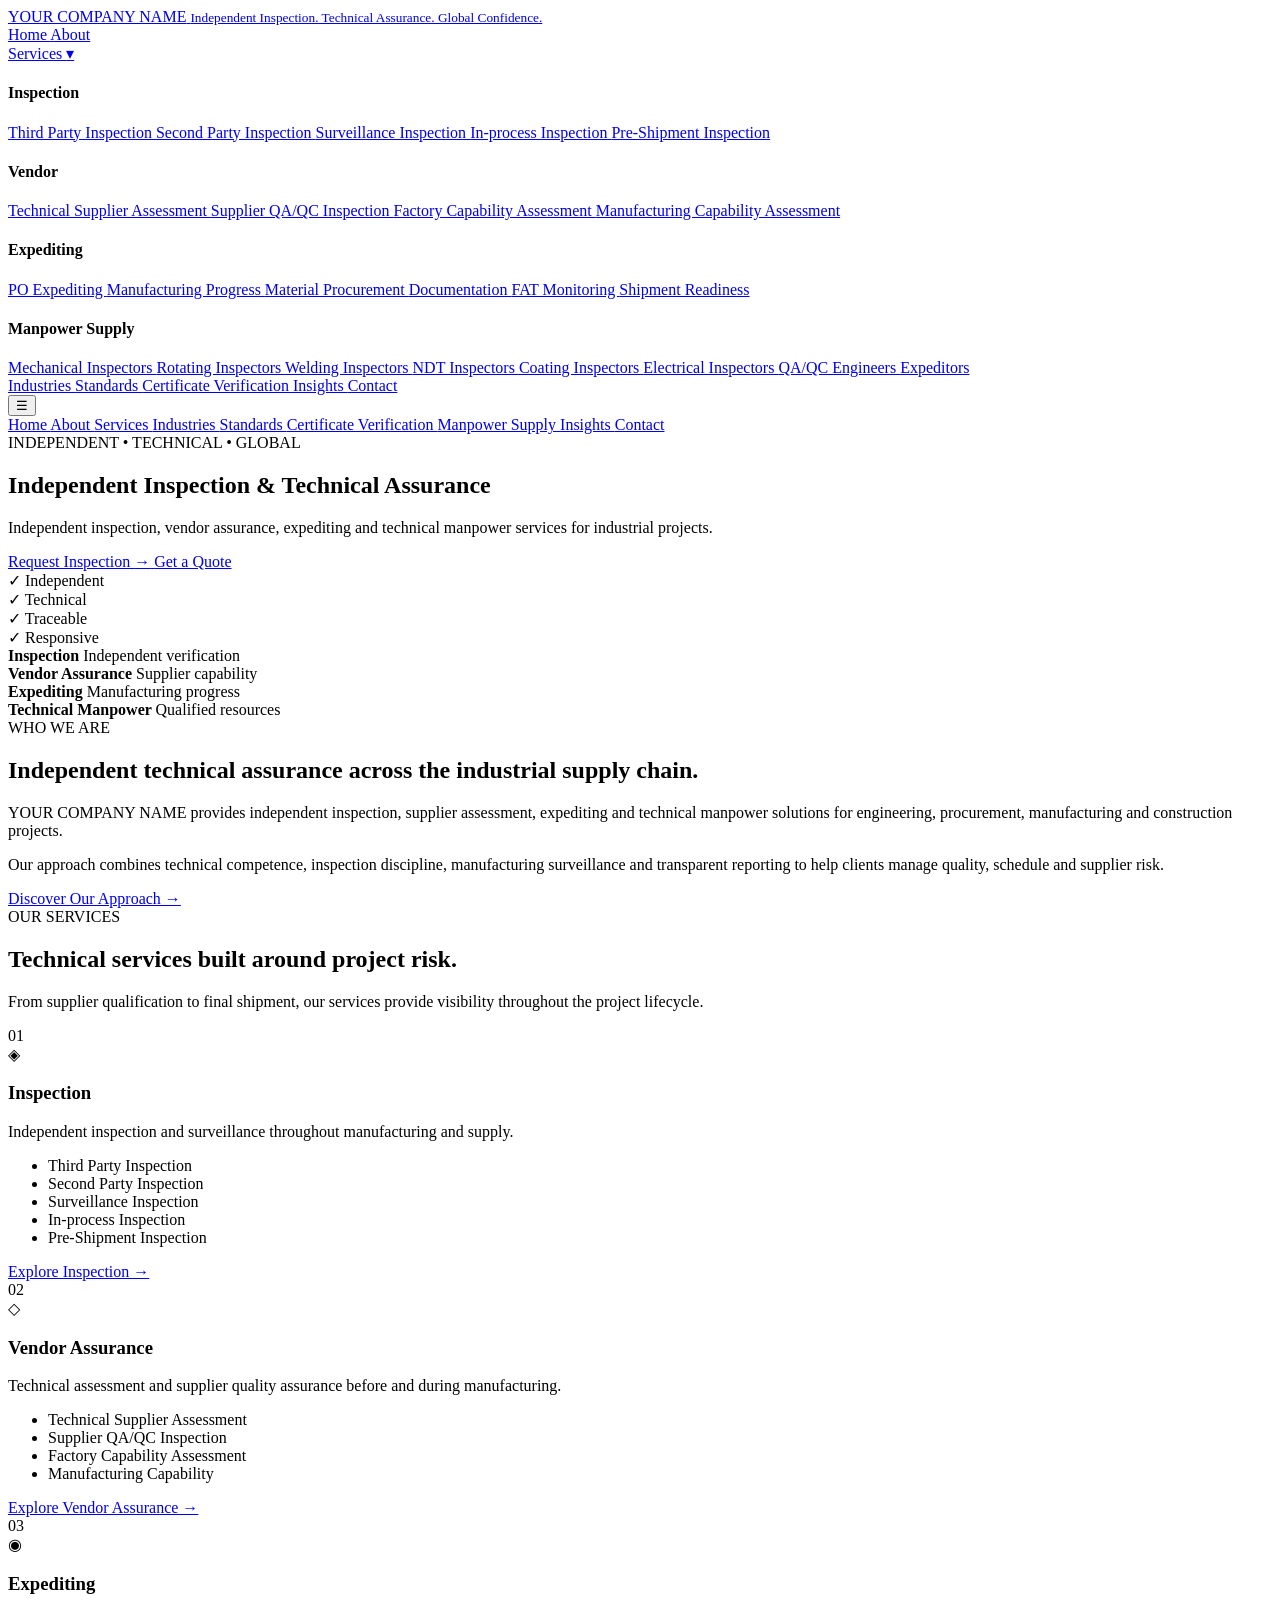
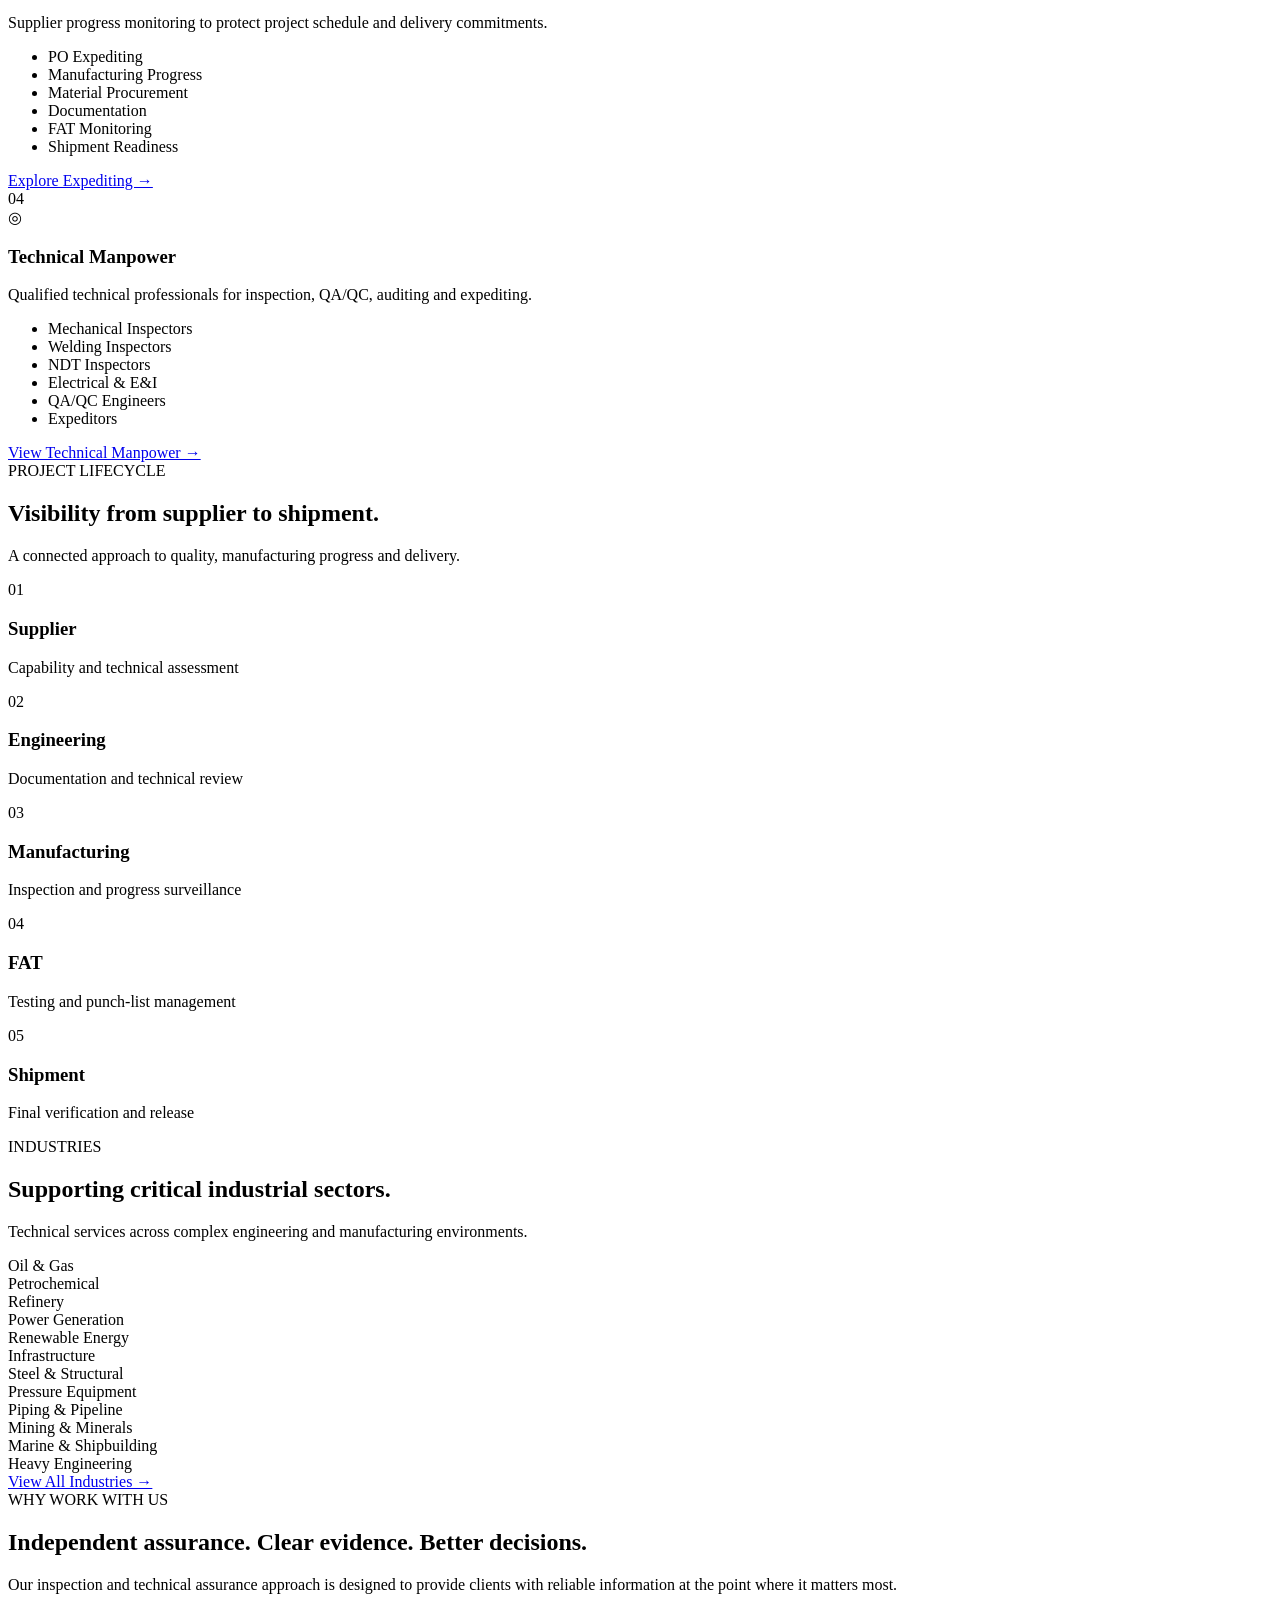
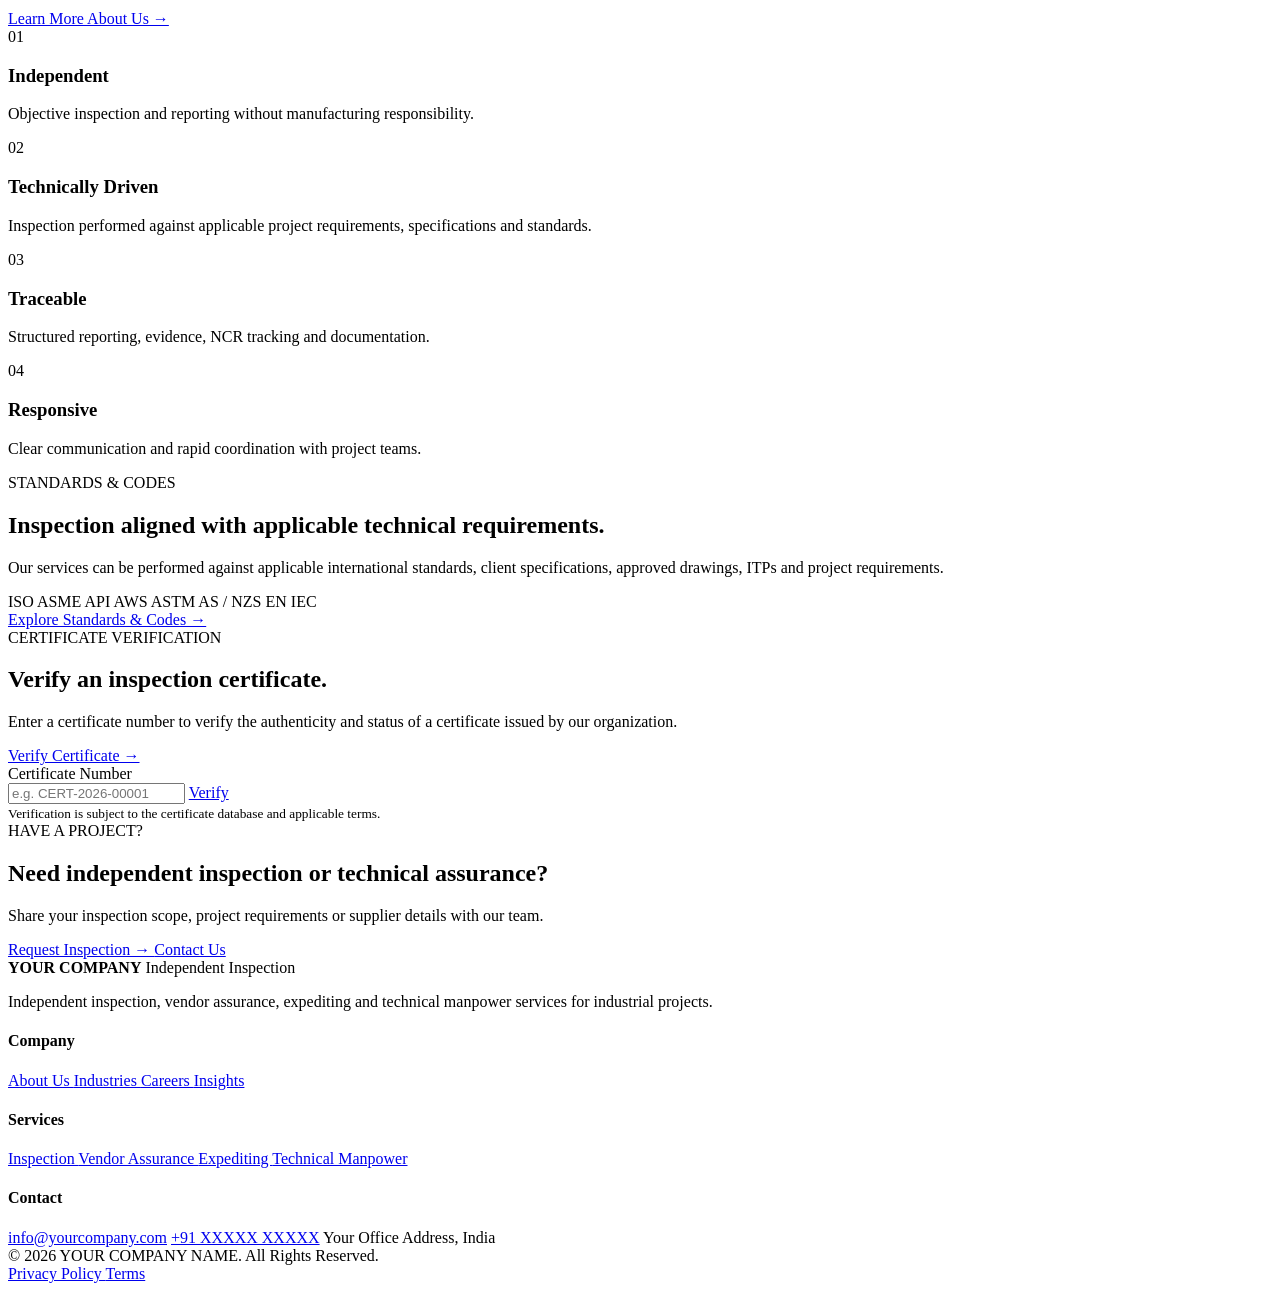
==== index.html @ 538337bf "Rename js/index.html to index.html" ====
<!DOCTYPE html>
<html lang="en">

<head>

    <meta charset="UTF-8">

    <meta name="viewport"
          content="width=device-width, initial-scale=1.0">

    <meta name="description"
          content="Independent inspection, vendor assurance, expediting and technical manpower services for industrial projects.">

    <meta name="keywords"
          content="third party inspection, vendor inspection, expediting, QA QC, welding inspection, NDT, technical manpower, industrial inspection">

    <meta name="author"
          content="Your Company">

    <title>Independent Inspection & Technical Assurance</title>


    <!-- Favicon -->
    <link rel="icon"
          href="assets/logo/logo.png">


    <!-- Main CSS -->
    <link rel="stylesheet"
          href="css/style.css">


    <!-- Responsive CSS -->
    <link rel="stylesheet"
          href="css/responsive.css">

</head>


<body>


<!-- =========================================================
     HEADER
========================================================= -->

<header class="site-header">

    <div class="container header-container">


        <!-- LOGO -->

        <a href="index.html"
           class="logo-area">

            <img id="site-logo"
                 src="assets/logo/logo.png"
                 alt="Company Logo">

            <div class="logo-text">

                <span id="company-name">
                    Your Company
                </span>

                <small id="company-tagline">
                    Inspection & Technical Assurance
                </small>

            </div>

        </a>


        <!-- DESKTOP NAVIGATION -->

        <nav class="main-navigation">

            <a href="index.html"
               class="active">
                Home
            </a>

            <a href="about.html">
                About
            </a>


            <!-- SERVICES MEGA MENU -->

            <div class="nav-dropdown">

                <a href="services.html">
                    Services
                    <span class="dropdown-arrow">▾</span>
                </a>


                <div class="mega-menu">


                    <!-- INSPECTION -->

                    <div class="mega-column">

                        <h4>Inspection</h4>

                        <a href="services.html#third-party">
                            Third Party Inspection
                        </a>

                        <a href="services.html#second-party">
                            Second Party Inspection
                        </a>

                        <a href="services.html#surveillance">
                            Surveillance Inspection
                        </a>

                        <a href="services.html#in-process">
                            In-process Inspection
                        </a>

                        <a href="services.html#pre-shipment">
                            Pre-Shipment Inspection
                        </a>

                    </div>


                    <!-- VENDOR -->

                    <div class="mega-column">

                        <h4>Vendor</h4>

                        <a href="services.html#tsa">
                            Technical Supplier Assessment
                        </a>

                        <a href="services.html#supplier-qaqc">
                            Supplier QA/QC Inspection
                        </a>

                        <a href="services.html#factory">
                            Factory Capability Assessment
                        </a>

                        <a href="services.html#manufacturing">
                            Manufacturing Capability Assessment
                        </a>

                    </div>


                    <!-- EXPEDITING -->

                    <div class="mega-column">

                        <h4>Expediting</h4>

                        <a href="services.html#po-expediting">
                            PO Expediting
                        </a>

                        <a href="services.html#manufacturing-progress">
                            Manufacturing Progress
                        </a>

                        <a href="services.html#material">
                            Material Procurement
                        </a>

                        <a href="services.html#documentation">
                            Documentation
                        </a>

                        <a href="services.html#fat">
                            FAT Monitoring
                        </a>

                        <a href="services.html#shipment">
                            Shipment Readiness
                        </a>

                    </div>


                    <!-- MANPOWER -->

                    <div class="mega-column">

                        <h4>Manpower Supply</h4>

                        <a href="manpower.html#mechanical">
                            Mechanical Inspectors
                        </a>

                        <a href="manpower.html#rotating">
                            Rotating Inspectors
                        </a>

                        <a href="manpower.html#welding">
                            Welding Inspectors
                        </a>

                        <a href="manpower.html#ndt">
                            NDT Inspectors
                        </a>

                        <a href="manpower.html#coating">
                            Coating Inspectors
                        </a>

                        <a href="manpower.html#electrical">
                            Electrical Inspectors
                        </a>

                        <a href="manpower.html#qa-qc">
                            QA/QC Engineers
                        </a>

                        <a href="manpower.html#expeditors">
                            Expeditors
                        </a>

                    </div>

                </div>

            </div>


            <a href="industries.html">
                Industries
            </a>

            <a href="standards.html">
                Standards
            </a>

            <a href="verification.html">
                Certificate Verification
            </a>

            <a href="insights.html">
                Insights
            </a>

            <a href="contact.html"
               class="nav-contact">
                Contact
            </a>

        </nav>


        <!-- MOBILE MENU BUTTON -->

        <button class="mobile-menu-button"
                id="mobile-menu-button"
                aria-label="Open Menu">

            ☰

        </button>

    </div>


    <!-- MOBILE NAVIGATION -->

    <div class="mobile-navigation"
         id="mobile-navigation">

        <a href="index.html">
            Home
        </a>

        <a href="about.html">
            About
        </a>

        <a href="services.html">
            Services
        </a>

        <a href="industries.html">
            Industries
        </a>

        <a href="standards.html">
            Standards
        </a>

        <a href="verification.html">
            Certificate Verification
        </a>

        <a href="manpower.html">
            Manpower Supply
        </a>

        <a href="insights.html">
            Insights
        </a>

        <a href="contact.html">
            Contact
        </a>

    </div>

</header>



<!-- =========================================================
     HERO SECTION
========================================================= -->

<section class="hero-section">


    <div class="hero-overlay"></div>


    <div class="container hero-container">


        <div class="hero-content">


            <div class="hero-eyebrow">

                INDEPENDENT • TECHNICAL • GLOBAL

            </div>


            <h1>

                Independent Inspection
                <span>& Technical Assurance</span>

            </h1>


            <p id="hero-description">

                Independent inspection, vendor assurance,
                expediting and technical manpower services
                for critical industrial projects.

            </p>


            <div class="hero-buttons">


                <a href="contact.html"
                   class="btn btn-primary">

                    Request Inspection

                    <span>→</span>

                </a>


                <a href="contact.html"
                   class="btn btn-outline">

                    Get a Quote

                </a>

            </div>


            <div class="hero-trust">

                <div>
                    ✓ Independent
                </div>

                <div>
                    ✓ Technical
                </div>

                <div>
                    ✓ Traceable
                </div>

                <div>
                    ✓ Responsive
                </div>

            </div>

        </div>


    </div>

</section>



<!-- =========================================================
     TRUST BAR
========================================================= -->

<section class="trust-bar">

    <div class="container trust-container">


        <div class="trust-item">

            <strong>
                Inspection
            </strong>

            <span>
                Independent verification
            </span>

        </div>


        <div class="trust-item">

            <strong>
                Vendor Assurance
            </strong>

            <span>
                Supplier capability
            </span>

        </div>


        <div class="trust-item">

            <strong>
                Expediting
            </strong>

            <span>
                Manufacturing progress
            </span>

        </div>


        <div class="trust-item">

            <strong>
                Technical Manpower
            </strong>

            <span>
                Qualified resources
            </span>

        </div>

    </div>

</section>



<!-- =========================================================
     ABOUT / INTRODUCTION
========================================================= -->

<section class="intro-section">

    <div class="container intro-grid">


        <div class="section-label">

            WHO WE ARE

        </div>


        <div class="intro-content">

            <h2>

                Independent technical assurance
                across the industrial supply chain.

            </h2>


            <p>

                <span id="intro-company-name">
                    Your Company
                </span>
                provides independent inspection,
                supplier assessment, expediting and
                technical manpower solutions for
                engineering, procurement, manufacturing
                and construction projects.

            </p>


            <p>

                Our approach combines technical competence,
                inspection discipline, manufacturing
                surveillance and transparent reporting
                to help clients manage quality, schedule
                and supplier risk.

            </p>


            <a href="about.html"
               class="text-link">

                Discover Our Approach →

            </a>

        </div>

    </div>

</section>



<!-- =========================================================
     CORE SERVICES
========================================================= -->

<section class="services-section">

    <div class="container">


        <div class="section-heading">

            <div class="section-label">
                OUR SERVICES
            </div>


            <h2>
                Technical services built around
                project risk.
            </h2>


            <p>
                From supplier qualification to final
                shipment, our services provide visibility
                throughout the project lifecycle.
            </p>

        </div>



        <div class="services-grid"
             id="services-grid">


            <!-- INSPECTION -->

            <article class="service-card">


                <div class="service-number">
                    01
                </div>


                <div class="service-icon">
                    ◈
                </div>


                <h3>
                    Inspection
                </h3>


                <p>

                    Independent inspection and surveillance
                    throughout manufacturing and supply.

                </p>


                <ul>

                    <li>
                        Third Party Inspection
                    </li>

                    <li>
                        Second Party Inspection
                    </li>

                    <li>
                        Surveillance Inspection
                    </li>

                    <li>
                        In-process Inspection
                    </li>

                    <li>
                        Pre-Shipment Inspection
                    </li>

                </ul>


                <a href="services.html#inspection"
                   class="card-link">

                    Explore Inspection →

                </a>

            </article>



            <!-- VENDOR -->

            <article class="service-card">


                <div class="service-number">
                    02
                </div>


                <div class="service-icon">
                    ◇
                </div>


                <h3>
                    Vendor Assurance
                </h3>


                <p>

                    Technical assessment and supplier
                    quality assurance before and during
                    manufacturing.

                </p>


                <ul>

                    <li>
                        Technical Supplier Assessment
                    </li>

                    <li>
                        Supplier QA/QC Inspection
                    </li>

                    <li>
                        Factory Capability Assessment
                    </li>

                    <li>
                        Manufacturing Capability
                    </li>

                </ul>


                <a href="services.html#vendor"
                   class="card-link">

                    Explore Vendor Assurance →

                </a>

            </article>



            <!-- EXPEDITING -->

            <article class="service-card">


                <div class="service-number">
                    03
                </div>


                <div class="service-icon">
                    ◉
                </div>


                <h3>
                    Expediting
                </h3>


                <p>

                    Supplier progress monitoring to protect
                    project schedule and delivery commitments.

                </p>


                <ul>

                    <li>
                        PO Expediting
                    </li>

                    <li>
                        Manufacturing Progress
                    </li>

                    <li>
                        Material Procurement
                    </li>

                    <li>
                        Documentation
                    </li>

                    <li>
                        FAT Monitoring
                    </li>

                    <li>
                        Shipment Readiness
                    </li>

                </ul>


                <a href="services.html#expediting"
                   class="card-link">

                    Explore Expediting →

                </a>

            </article>



            <!-- MANPOWER -->

            <article class="service-card">


                <div class="service-number">
                    04
                </div>


                <div class="service-icon">
                    ◎
                </div>


                <h3>
                    Technical Manpower
                </h3>


                <p>

                    Qualified technical professionals for
                    inspection, QA/QC, auditing and expediting.

                </p>


                <ul>

                    <li>
                        Mechanical Inspectors
                    </li>

                    <li>
                        Welding Inspectors
                    </li>

                    <li>
                        NDT Inspectors
                    </li>

                    <li>
                        Electrical & E&I
                    </li>

                    <li>
                        QA/QC Engineers
                    </li>

                    <li>
                        Expeditors
                    </li>

                </ul>


                <a href="manpower.html"
                   class="card-link">

                    View Technical Manpower →

                </a>

            </article>


        </div>

    </div>

</section>



<!-- =========================================================
     PROJECT LIFECYCLE
========================================================= -->

<section class="lifecycle-section">


    <div class="container">


        <div class="section-heading light-heading">

            <div class="section-label">
                PROJECT LIFECYCLE
            </div>


            <h2>
                Visibility from supplier
                to shipment.
            </h2>


            <p>

                A connected approach to quality,
                manufacturing progress and delivery.

            </p>

        </div>



        <div class="lifecycle-grid">


            <div class="lifecycle-step">

                <span>
                    01
                </span>

                <h3>
                    Supplier
                </h3>

                <p>
                    Capability and technical assessment
                </p>

            </div>


            <div class="lifecycle-line"></div>


            <div class="lifecycle-step">

                <span>
                    02
                </span>

                <h3>
                    Engineering
                </h3>

                <p>
                    Documentation and technical review
                </p>

            </div>


            <div class="lifecycle-line"></div>


            <div class="lifecycle-step">

                <span>
                    03
                </span>

                <h3>
                    Manufacturing
                </h3>

                <p>
                    Inspection and progress surveillance
                </p>

            </div>


            <div class="lifecycle-line"></div>


            <div class="lifecycle-step">

                <span>
                    04
                </span>

                <h3>
                    FAT
                </h3>

                <p>
                    Testing and punch-list management
                </p>

            </div>


            <div class="lifecycle-line"></div>


            <div class="lifecycle-step">

                <span>
                    05
                </span>

                <h3>
                    Shipment
                </h3>

                <p>
                    Final verification and release
                </p>

            </div>


        </div>

    </div>

</section>



<!-- =========================================================
     INDUSTRIES
========================================================= -->

<section class="industries-section">

    <div class="container">


        <div class="section-heading">

            <div class="section-label">
                INDUSTRIES
            </div>


            <h2>
                Supporting critical
                industrial sectors.
            </h2>


            <p>
                Technical services across complex
                engineering and manufacturing environments.
            </p>

        </div>



        <div class="industry-grid"
             id="industry-grid">


            <div class="industry-card">
                Oil & Gas
            </div>


            <div class="industry-card">
                Petrochemical
            </div>


            <div class="industry-card">
                Refinery
            </div>


            <div class="industry-card">
                Power Generation
            </div>


            <div class="industry-card">
                Renewable Energy
            </div>


            <div class="industry-card">
                Infrastructure
            </div>


            <div class="industry-card">
                Steel & Structural
            </div>


            <div class="industry-card">
                Pressure Equipment
            </div>


            <div class="industry-card">
                Piping & Pipeline
            </div>


            <div class="industry-card">
                Mining & Minerals
            </div>


            <div class="industry-card">
                Marine & Shipbuilding
            </div>


            <div class="industry-card">
                Heavy Engineering
            </div>


        </div>


        <div class="center-button">

            <a href="industries.html"
               class="btn btn-dark">

                View All Industries →

            </a>

        </div>

    </div>

</section>



<!-- =========================================================
     WHY US
========================================================= -->

<section class="why-section">

    <div class="container why-grid">


        <div>

            <div class="section-label">
                WHY WORK WITH US
            </div>


            <h2>
                Independent assurance.
                Clear evidence.
                Better decisions.
            </h2>


            <p>

                Our inspection and technical assurance
                approach is designed to provide clients
                with reliable information at the point
                where it matters most.

            </p>


            <a href="about.html"
               class="text-link">

                Learn More About Us →

            </a>

        </div>



        <div class="why-points">


            <div class="why-point">

                <span>
                    01
                </span>

                <div>

                    <h3>
                        Independent
                    </h3>

                    <p>
                        Objective inspection and reporting
                        without manufacturing responsibility.
                    </p>

                </div>

            </div>


            <div class="why-point">

                <span>
                    02
                </span>

                <div>

                    <h3>
                        Technically Driven
                    </h3>

                    <p>
                        Inspection performed against
                        applicable project requirements,
                        specifications and standards.
                    </p>

                </div>

            </div>


            <div class="why-point">

                <span>
                    03
                </span>

                <div>

                    <h3>
                        Traceable
                    </h3>

                    <p>
                        Structured reporting, evidence,
                        NCR tracking and documentation.
                    </p>

                </div>

            </div>


            <div class="why-point">

                <span>
                    04
                </span>

                <div>

                    <h3>
                        Responsive
                    </h3>

                    <p>
                        Clear communication and rapid
                        coordination with project teams.
                    </p>

                </div>

            </div>


        </div>

    </div>

</section>



<!-- =========================================================
     STANDARDS
========================================================= -->

<section class="standards-preview">

    <div class="container">


        <div class="standards-inner">


            <div>

                <div class="section-label">
                    STANDARDS & CODES
                </div>


                <h2>
                    Inspection aligned with
                    applicable technical requirements.
                </h2>


                <p>

                    Our services can be performed against
                    applicable international standards,
                    client specifications, approved drawings,
                    ITPs and project requirements.

                </p>

            </div>


            <div class="standards-list">

                <span>
                    ISO
                </span>

                <span>
                    ASME
                </span>

                <span>
                    API
                </span>

                <span>
                    AWS
                </span>

                <span>
                    ASTM
                </span>

                <span>
                    AS / NZS
                </span>

                <span>
                    EN
                </span>

                <span>
                    IEC
                </span>

            </div>


        </div>


        <div class="center-button">

            <a href="standards.html"
               class="btn btn-outline-dark">

                Explore Standards & Codes →

            </a>

        </div>

    </div>

</section>



<!-- =========================================================
     CERTIFICATE VERIFICATION
========================================================= -->

<section class="verification-section">


    <div class="container verification-container">


        <div class="verification-content">


            <div class="section-label">
                CERTIFICATE VERIFICATION
            </div>


            <h2>
                Verify an inspection
                certificate.
            </h2>


            <p>

                Enter a certificate number to verify
                the authenticity and status of a
                certificate issued by our organization.

            </p>


            <a href="verification.html"
               class="btn btn-primary">

                Verify Certificate →

            </a>

        </div>


        <div class="verification-box">


            <label for="certificate-preview">
                Certificate Number
            </label>


            <div class="verification-input">

                <input type="text"
                       id="certificate-preview"
                       placeholder="e.g. CERT-2026-00001">


                <a href="verification.html">
                    Verify
                </a>

            </div>


            <small>
                Verification is subject to the
                certificate database and applicable
                terms.
            </small>

        </div>

    </div>

</section>



<!-- =========================================================
     CTA
========================================================= -->

<section class="cta-section">


    <div class="container cta-container">


        <div>

            <div class="section-label">
                HAVE A PROJECT?
            </div>


            <h2>
                Need independent inspection
                or technical assurance?
            </h2>


            <p>

                Share your inspection scope,
                project requirements or supplier details
                with our team.

            </p>

        </div>


        <div class="cta-buttons">


            <a href="contact.html"
               class="btn btn-primary">

                Request Inspection →

            </a>


            <a href="contact.html"
               class="btn btn-outline">

                Contact Us

            </a>

        </div>

    </div>

</section>



<!-- =========================================================
     FOOTER
========================================================= -->

<footer class="site-footer">


    <div class="container footer-grid">


        <!-- COMPANY -->

        <div class="footer-company">


            <div class="footer-logo">

                <img id="footer-logo"
                     src="assets/logo/logo.png"
                     alt="Company Logo">

                <div>

                    <strong id="footer-company-name">
                        Your Company
                    </strong>

                    <span>
                        Independent Inspection
                    </span>

                </div>

            </div>


            <p id="footer-description">

                Independent inspection, vendor assurance,
                expediting and technical manpower services
                for industrial projects.

            </p>


            <div class="social-links">


                <a id="linkedin-link"
                   href="#"
                   target="_blank"
                   rel="noopener">
                    LinkedIn
                </a>


                <a id="youtube-link"
                   href="#"
                   target="_blank"
                   rel="noopener">
                    YouTube
                </a>

            </div>

        </div>



        <!-- COMPANY LINKS -->

        <div class="footer-column">

            <h4>
                Company
            </h4>

            <a href="about.html">
                About Us
            </a>

            <a href="industries.html">
                Industries
            </a>

            <a href="careers.html">
                Careers
            </a>

            <a href="insights.html">
                Insights
            </a>

        </div>



        <!-- SERVICES -->

        <div class="footer-column">

            <h4>
                Services
            </h4>

            <a href="services.html">
                Inspection
            </a>

            <a href="services.html">
                Vendor Assurance
            </a>

            <a href="services.html">
                Expediting
            </a>

            <a href="manpower.html">
                Technical Manpower
            </a>

        </div>



        <!-- CONTACT -->

        <div class="footer-column">

            <h4>
                Contact
            </h4>


            <a id="footer-email"
               href="mailto:info@yourcompany.com">

                info@yourcompany.com

            </a>


            <a id="footer-phone"
               href="tel:+910000000000">

                +91 XXXXX XXXXX

            </a>


            <span id="footer-address">

                India

            </span>

        </div>


    </div>



    <div class="footer-bottom">


        <div class="container footer-bottom-inner">


            <span>

                © <span id="current-year"></span>

                <span id="copyright-company">
                    Your Company
                </span>.

                All Rights Reserved.

            </span>


            <div>

                <a href="#">
                    Privacy Policy
                </a>

                <a href="#">
                    Terms
                </a>

            </div>


        </div>

    </div>

</footer>



<!-- =========================================================
     MAIN JAVASCRIPT
========================================================= -->

<script src="js/config.js"></script>

<script src="js/main.js"></script>


</body>

</html>
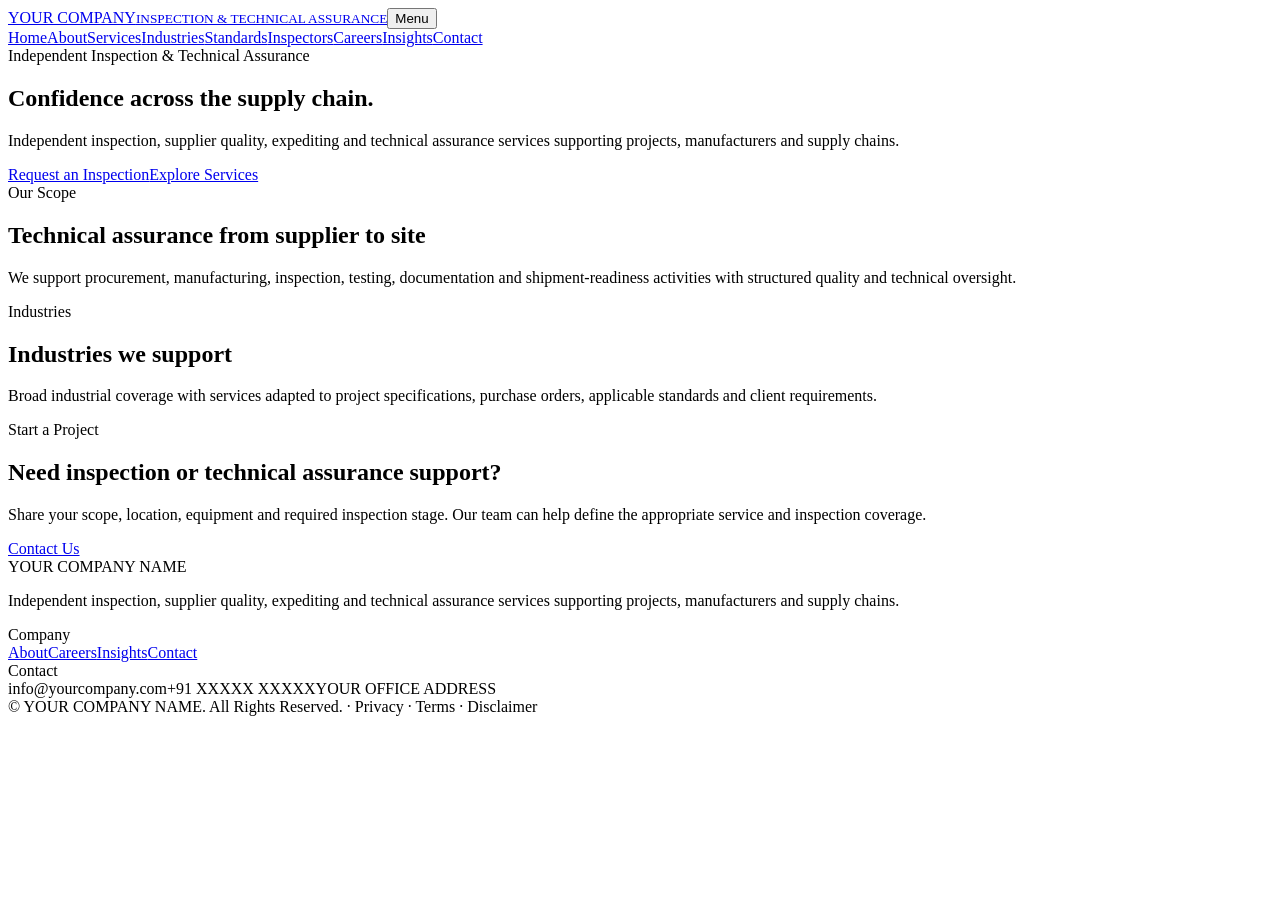
==== commit 9110b176: "Add files via upload" ====
--- a/index.html
+++ b/index.html
@@ -1,1695 +1,7 @@
-<!DOCTYPE html>
-<html lang="en">
-
-<head>
-
-    <meta charset="UTF-8">
-
-    <meta name="viewport"
-          content="width=device-width, initial-scale=1.0">
-
-    <meta name="description"
-          content="Independent inspection, vendor assurance, expediting and technical manpower services for industrial projects.">
-
-    <meta name="keywords"
-          content="third party inspection, vendor inspection, expediting, QA QC, welding inspection, NDT, technical manpower, industrial inspection">
-
-    <meta name="author"
-          content="Your Company">
-
-    <title>Independent Inspection & Technical Assurance</title>
-
-
-    <!-- Favicon -->
-    <link rel="icon"
-          href="assets/logo/logo.png">
-
-
-    <!-- Main CSS -->
-    <link rel="stylesheet"
-          href="css/style.css">
-
-
-    <!-- Responsive CSS -->
-    <link rel="stylesheet"
-          href="css/responsive.css">
-
-</head>
-
-
-<body>
-
-
-<!-- =========================================================
-     HEADER
-========================================================= -->
-
-<header class="site-header">
-
-    <div class="container header-container">
-
-
-        <!-- LOGO -->
-
-        <a href="index.html"
-           class="logo-area">
-
-            <img id="site-logo"
-                 src="assets/logo/logo.png"
-                 alt="Company Logo">
-
-            <div class="logo-text">
-
-                <span id="company-name">
-                    Your Company
-                </span>
-
-                <small id="company-tagline">
-                    Inspection & Technical Assurance
-                </small>
-
-            </div>
-
-        </a>
-
-
-        <!-- DESKTOP NAVIGATION -->
-
-        <nav class="main-navigation">
-
-            <a href="index.html"
-               class="active">
-                Home
-            </a>
-
-            <a href="about.html">
-                About
-            </a>
-
-
-            <!-- SERVICES MEGA MENU -->
-
-            <div class="nav-dropdown">
-
-                <a href="services.html">
-                    Services
-                    <span class="dropdown-arrow">▾</span>
-                </a>
-
-
-                <div class="mega-menu">
-
-
-                    <!-- INSPECTION -->
-
-                    <div class="mega-column">
-
-                        <h4>Inspection</h4>
-
-                        <a href="services.html#third-party">
-                            Third Party Inspection
-                        </a>
-
-                        <a href="services.html#second-party">
-                            Second Party Inspection
-                        </a>
-
-                        <a href="services.html#surveillance">
-                            Surveillance Inspection
-                        </a>
-
-                        <a href="services.html#in-process">
-                            In-process Inspection
-                        </a>
-
-                        <a href="services.html#pre-shipment">
-                            Pre-Shipment Inspection
-                        </a>
-
-                    </div>
-
-
-                    <!-- VENDOR -->
-
-                    <div class="mega-column">
-
-                        <h4>Vendor</h4>
-
-                        <a href="services.html#tsa">
-                            Technical Supplier Assessment
-                        </a>
-
-                        <a href="services.html#supplier-qaqc">
-                            Supplier QA/QC Inspection
-                        </a>
-
-                        <a href="services.html#factory">
-                            Factory Capability Assessment
-                        </a>
-
-                        <a href="services.html#manufacturing">
-                            Manufacturing Capability Assessment
-                        </a>
-
-                    </div>
-
-
-                    <!-- EXPEDITING -->
-
-                    <div class="mega-column">
-
-                        <h4>Expediting</h4>
-
-                        <a href="services.html#po-expediting">
-                            PO Expediting
-                        </a>
-
-                        <a href="services.html#manufacturing-progress">
-                            Manufacturing Progress
-                        </a>
-
-                        <a href="services.html#material">
-                            Material Procurement
-                        </a>
-
-                        <a href="services.html#documentation">
-                            Documentation
-                        </a>
-
-                        <a href="services.html#fat">
-                            FAT Monitoring
-                        </a>
-
-                        <a href="services.html#shipment">
-                            Shipment Readiness
-                        </a>
-
-                    </div>
-
-
-                    <!-- MANPOWER -->
-
-                    <div class="mega-column">
-
-                        <h4>Manpower Supply</h4>
-
-                        <a href="manpower.html#mechanical">
-                            Mechanical Inspectors
-                        </a>
-
-                        <a href="manpower.html#rotating">
-                            Rotating Inspectors
-                        </a>
-
-                        <a href="manpower.html#welding">
-                            Welding Inspectors
-                        </a>
-
-                        <a href="manpower.html#ndt">
-                            NDT Inspectors
-                        </a>
-
-                        <a href="manpower.html#coating">
-                            Coating Inspectors
-                        </a>
-
-                        <a href="manpower.html#electrical">
-                            Electrical Inspectors
-                        </a>
-
-                        <a href="manpower.html#qa-qc">
-                            QA/QC Engineers
-                        </a>
-
-                        <a href="manpower.html#expeditors">
-                            Expeditors
-                        </a>
-
-                    </div>
-
-                </div>
-
-            </div>
-
-
-            <a href="industries.html">
-                Industries
-            </a>
-
-            <a href="standards.html">
-                Standards
-            </a>
-
-            <a href="verification.html">
-                Certificate Verification
-            </a>
-
-            <a href="insights.html">
-                Insights
-            </a>
-
-            <a href="contact.html"
-               class="nav-contact">
-                Contact
-            </a>
-
-        </nav>
-
-
-        <!-- MOBILE MENU BUTTON -->
-
-        <button class="mobile-menu-button"
-                id="mobile-menu-button"
-                aria-label="Open Menu">
-
-            ☰
-
-        </button>
-
-    </div>
-
-
-    <!-- MOBILE NAVIGATION -->
-
-    <div class="mobile-navigation"
-         id="mobile-navigation">
-
-        <a href="index.html">
-            Home
-        </a>
-
-        <a href="about.html">
-            About
-        </a>
-
-        <a href="services.html">
-            Services
-        </a>
-
-        <a href="industries.html">
-            Industries
-        </a>
-
-        <a href="standards.html">
-            Standards
-        </a>
-
-        <a href="verification.html">
-            Certificate Verification
-        </a>
-
-        <a href="manpower.html">
-            Manpower Supply
-        </a>
-
-        <a href="insights.html">
-            Insights
-        </a>
-
-        <a href="contact.html">
-            Contact
-        </a>
-
-    </div>
-
-</header>
-
-
-
-<!-- =========================================================
-     HERO SECTION
-========================================================= -->
-
-<section class="hero-section">
-
-
-    <div class="hero-overlay"></div>
-
-
-    <div class="container hero-container">
-
-
-        <div class="hero-content">
-
-
-            <div class="hero-eyebrow">
-
-                INDEPENDENT • TECHNICAL • GLOBAL
-
-            </div>
-
-
-            <h1>
-
-                Independent Inspection
-                <span>& Technical Assurance</span>
-
-            </h1>
-
-
-            <p id="hero-description">
-
-                Independent inspection, vendor assurance,
-                expediting and technical manpower services
-                for critical industrial projects.
-
-            </p>
-
-
-            <div class="hero-buttons">
-
-
-                <a href="contact.html"
-                   class="btn btn-primary">
-
-                    Request Inspection
-
-                    <span>→</span>
-
-                </a>
-
-
-                <a href="contact.html"
-                   class="btn btn-outline">
-
-                    Get a Quote
-
-                </a>
-
-            </div>
-
-
-            <div class="hero-trust">
-
-                <div>
-                    ✓ Independent
-                </div>
-
-                <div>
-                    ✓ Technical
-                </div>
-
-                <div>
-                    ✓ Traceable
-                </div>
-
-                <div>
-                    ✓ Responsive
-                </div>
-
-            </div>
-
-        </div>
-
-
-    </div>
-
-</section>
-
-
-
-<!-- =========================================================
-     TRUST BAR
-========================================================= -->
-
-<section class="trust-bar">
-
-    <div class="container trust-container">
-
-
-        <div class="trust-item">
-
-            <strong>
-                Inspection
-            </strong>
-
-            <span>
-                Independent verification
-            </span>
-
-        </div>
-
-
-        <div class="trust-item">
-
-            <strong>
-                Vendor Assurance
-            </strong>
-
-            <span>
-                Supplier capability
-            </span>
-
-        </div>
-
-
-        <div class="trust-item">
-
-            <strong>
-                Expediting
-            </strong>
-
-            <span>
-                Manufacturing progress
-            </span>
-
-        </div>
-
-
-        <div class="trust-item">
-
-            <strong>
-                Technical Manpower
-            </strong>
-
-            <span>
-                Qualified resources
-            </span>
-
-        </div>
-
-    </div>
-
-</section>
-
-
-
-<!-- =========================================================
-     ABOUT / INTRODUCTION
-========================================================= -->
-
-<section class="intro-section">
-
-    <div class="container intro-grid">
-
-
-        <div class="section-label">
-
-            WHO WE ARE
-
-        </div>
-
-
-        <div class="intro-content">
-
-            <h2>
-
-                Independent technical assurance
-                across the industrial supply chain.
-
-            </h2>
-
-
-            <p>
-
-                <span id="intro-company-name">
-                    Your Company
-                </span>
-                provides independent inspection,
-                supplier assessment, expediting and
-                technical manpower solutions for
-                engineering, procurement, manufacturing
-                and construction projects.
-
-            </p>
-
-
-            <p>
-
-                Our approach combines technical competence,
-                inspection discipline, manufacturing
-                surveillance and transparent reporting
-                to help clients manage quality, schedule
-                and supplier risk.
-
-            </p>
-
-
-            <a href="about.html"
-               class="text-link">
-
-                Discover Our Approach →
-
-            </a>
-
-        </div>
-
-    </div>
-
-</section>
-
-
-
-<!-- =========================================================
-     CORE SERVICES
-========================================================= -->
-
-<section class="services-section">
-
-    <div class="container">
-
-
-        <div class="section-heading">
-
-            <div class="section-label">
-                OUR SERVICES
-            </div>
-
-
-            <h2>
-                Technical services built around
-                project risk.
-            </h2>
-
-
-            <p>
-                From supplier qualification to final
-                shipment, our services provide visibility
-                throughout the project lifecycle.
-            </p>
-
-        </div>
-
-
-
-        <div class="services-grid"
-             id="services-grid">
-
-
-            <!-- INSPECTION -->
-
-            <article class="service-card">
-
-
-                <div class="service-number">
-                    01
-                </div>
-
-
-                <div class="service-icon">
-                    ◈
-                </div>
-
-
-                <h3>
-                    Inspection
-                </h3>
-
-
-                <p>
-
-                    Independent inspection and surveillance
-                    throughout manufacturing and supply.
-
-                </p>
-
-
-                <ul>
-
-                    <li>
-                        Third Party Inspection
-                    </li>
-
-                    <li>
-                        Second Party Inspection
-                    </li>
-
-                    <li>
-                        Surveillance Inspection
-                    </li>
-
-                    <li>
-                        In-process Inspection
-                    </li>
-
-                    <li>
-                        Pre-Shipment Inspection
-                    </li>
-
-                </ul>
-
-
-                <a href="services.html#inspection"
-                   class="card-link">
-
-                    Explore Inspection →
-
-                </a>
-
-            </article>
-
-
-
-            <!-- VENDOR -->
-
-            <article class="service-card">
-
-
-                <div class="service-number">
-                    02
-                </div>
-
-
-                <div class="service-icon">
-                    ◇
-                </div>
-
-
-                <h3>
-                    Vendor Assurance
-                </h3>
-
-
-                <p>
-
-                    Technical assessment and supplier
-                    quality assurance before and during
-                    manufacturing.
-
-                </p>
-
-
-                <ul>
-
-                    <li>
-                        Technical Supplier Assessment
-                    </li>
-
-                    <li>
-                        Supplier QA/QC Inspection
-                    </li>
-
-                    <li>
-                        Factory Capability Assessment
-                    </li>
-
-                    <li>
-                        Manufacturing Capability
-                    </li>
-
-                </ul>
-
-
-                <a href="services.html#vendor"
-                   class="card-link">
-
-                    Explore Vendor Assurance →
-
-                </a>
-
-            </article>
-
-
-
-            <!-- EXPEDITING -->
-
-            <article class="service-card">
-
-
-                <div class="service-number">
-                    03
-                </div>
-
-
-                <div class="service-icon">
-                    ◉
-                </div>
-
-
-                <h3>
-                    Expediting
-                </h3>
-
-
-                <p>
-
-                    Supplier progress monitoring to protect
-                    project schedule and delivery commitments.
-
-                </p>
-
-
-                <ul>
-
-                    <li>
-                        PO Expediting
-                    </li>
-
-                    <li>
-                        Manufacturing Progress
-                    </li>
-
-                    <li>
-                        Material Procurement
-                    </li>
-
-                    <li>
-                        Documentation
-                    </li>
-
-                    <li>
-                        FAT Monitoring
-                    </li>
-
-                    <li>
-                        Shipment Readiness
-                    </li>
-
-                </ul>
-
-
-                <a href="services.html#expediting"
-                   class="card-link">
-
-                    Explore Expediting →
-
-                </a>
-
-            </article>
-
-
-
-            <!-- MANPOWER -->
-
-            <article class="service-card">
-
-
-                <div class="service-number">
-                    04
-                </div>
-
-
-                <div class="service-icon">
-                    ◎
-                </div>
-
-
-                <h3>
-                    Technical Manpower
-                </h3>
-
-
-                <p>
-
-                    Qualified technical professionals for
-                    inspection, QA/QC, auditing and expediting.
-
-                </p>
-
-
-                <ul>
-
-                    <li>
-                        Mechanical Inspectors
-                    </li>
-
-                    <li>
-                        Welding Inspectors
-                    </li>
-
-                    <li>
-                        NDT Inspectors
-                    </li>
-
-                    <li>
-                        Electrical & E&I
-                    </li>
-
-                    <li>
-                        QA/QC Engineers
-                    </li>
-
-                    <li>
-                        Expeditors
-                    </li>
-
-                </ul>
-
-
-                <a href="manpower.html"
-                   class="card-link">
-
-                    View Technical Manpower →
-
-                </a>
-
-            </article>
-
-
-        </div>
-
-    </div>
-
-</section>
-
-
-
-<!-- =========================================================
-     PROJECT LIFECYCLE
-========================================================= -->
-
-<section class="lifecycle-section">
-
-
-    <div class="container">
-
-
-        <div class="section-heading light-heading">
-
-            <div class="section-label">
-                PROJECT LIFECYCLE
-            </div>
-
-
-            <h2>
-                Visibility from supplier
-                to shipment.
-            </h2>
-
-
-            <p>
-
-                A connected approach to quality,
-                manufacturing progress and delivery.
-
-            </p>
-
-        </div>
-
-
-
-        <div class="lifecycle-grid">
-
-
-            <div class="lifecycle-step">
-
-                <span>
-                    01
-                </span>
-
-                <h3>
-                    Supplier
-                </h3>
-
-                <p>
-                    Capability and technical assessment
-                </p>
-
-            </div>
-
-
-            <div class="lifecycle-line"></div>
-
-
-            <div class="lifecycle-step">
-
-                <span>
-                    02
-                </span>
-
-                <h3>
-                    Engineering
-                </h3>
-
-                <p>
-                    Documentation and technical review
-                </p>
-
-            </div>
-
-
-            <div class="lifecycle-line"></div>
-
-
-            <div class="lifecycle-step">
-
-                <span>
-                    03
-                </span>
-
-                <h3>
-                    Manufacturing
-                </h3>
-
-                <p>
-                    Inspection and progress surveillance
-                </p>
-
-            </div>
-
-
-            <div class="lifecycle-line"></div>
-
-
-            <div class="lifecycle-step">
-
-                <span>
-                    04
-                </span>
-
-                <h3>
-                    FAT
-                </h3>
-
-                <p>
-                    Testing and punch-list management
-                </p>
-
-            </div>
-
-
-            <div class="lifecycle-line"></div>
-
-
-            <div class="lifecycle-step">
-
-                <span>
-                    05
-                </span>
-
-                <h3>
-                    Shipment
-                </h3>
-
-                <p>
-                    Final verification and release
-                </p>
-
-            </div>
-
-
-        </div>
-
-    </div>
-
-</section>
-
-
-
-<!-- =========================================================
-     INDUSTRIES
-========================================================= -->
-
-<section class="industries-section">
-
-    <div class="container">
-
-
-        <div class="section-heading">
-
-            <div class="section-label">
-                INDUSTRIES
-            </div>
-
-
-            <h2>
-                Supporting critical
-                industrial sectors.
-            </h2>
-
-
-            <p>
-                Technical services across complex
-                engineering and manufacturing environments.
-            </p>
-
-        </div>
-
-
-
-        <div class="industry-grid"
-             id="industry-grid">
-
-
-            <div class="industry-card">
-                Oil & Gas
-            </div>
-
-
-            <div class="industry-card">
-                Petrochemical
-            </div>
-
-
-            <div class="industry-card">
-                Refinery
-            </div>
-
-
-            <div class="industry-card">
-                Power Generation
-            </div>
-
-
-            <div class="industry-card">
-                Renewable Energy
-            </div>
-
-
-            <div class="industry-card">
-                Infrastructure
-            </div>
-
-
-            <div class="industry-card">
-                Steel & Structural
-            </div>
-
-
-            <div class="industry-card">
-                Pressure Equipment
-            </div>
-
-
-            <div class="industry-card">
-                Piping & Pipeline
-            </div>
-
-
-            <div class="industry-card">
-                Mining & Minerals
-            </div>
-
-
-            <div class="industry-card">
-                Marine & Shipbuilding
-            </div>
-
-
-            <div class="industry-card">
-                Heavy Engineering
-            </div>
-
-
-        </div>
-
-
-        <div class="center-button">
-
-            <a href="industries.html"
-               class="btn btn-dark">
-
-                View All Industries →
-
-            </a>
-
-        </div>
-
-    </div>
-
-</section>
-
-
-
-<!-- =========================================================
-     WHY US
-========================================================= -->
-
-<section class="why-section">
-
-    <div class="container why-grid">
-
-
-        <div>
-
-            <div class="section-label">
-                WHY WORK WITH US
-            </div>
-
-
-            <h2>
-                Independent assurance.
-                Clear evidence.
-                Better decisions.
-            </h2>
-
-
-            <p>
-
-                Our inspection and technical assurance
-                approach is designed to provide clients
-                with reliable information at the point
-                where it matters most.
-
-            </p>
-
-
-            <a href="about.html"
-               class="text-link">
-
-                Learn More About Us →
-
-            </a>
-
-        </div>
-
-
-
-        <div class="why-points">
-
-
-            <div class="why-point">
-
-                <span>
-                    01
-                </span>
-
-                <div>
-
-                    <h3>
-                        Independent
-                    </h3>
-
-                    <p>
-                        Objective inspection and reporting
-                        without manufacturing responsibility.
-                    </p>
-
-                </div>
-
-            </div>
-
-
-            <div class="why-point">
-
-                <span>
-                    02
-                </span>
-
-                <div>
-
-                    <h3>
-                        Technically Driven
-                    </h3>
-
-                    <p>
-                        Inspection performed against
-                        applicable project requirements,
-                        specifications and standards.
-                    </p>
-
-                </div>
-
-            </div>
-
-
-            <div class="why-point">
-
-                <span>
-                    03
-                </span>
-
-                <div>
-
-                    <h3>
-                        Traceable
-                    </h3>
-
-                    <p>
-                        Structured reporting, evidence,
-                        NCR tracking and documentation.
-                    </p>
-
-                </div>
-
-            </div>
-
-
-            <div class="why-point">
-
-                <span>
-                    04
-                </span>
-
-                <div>
-
-                    <h3>
-                        Responsive
-                    </h3>
-
-                    <p>
-                        Clear communication and rapid
-                        coordination with project teams.
-                    </p>
-
-                </div>
-
-            </div>
-
-
-        </div>
-
-    </div>
-
-</section>
-
-
-
-<!-- =========================================================
-     STANDARDS
-========================================================= -->
-
-<section class="standards-preview">
-
-    <div class="container">
-
-
-        <div class="standards-inner">
-
-
-            <div>
-
-                <div class="section-label">
-                    STANDARDS & CODES
-                </div>
-
-
-                <h2>
-                    Inspection aligned with
-                    applicable technical requirements.
-                </h2>
-
-
-                <p>
-
-                    Our services can be performed against
-                    applicable international standards,
-                    client specifications, approved drawings,
-                    ITPs and project requirements.
-
-                </p>
-
-            </div>
-
-
-            <div class="standards-list">
-
-                <span>
-                    ISO
-                </span>
-
-                <span>
-                    ASME
-                </span>
-
-                <span>
-                    API
-                </span>
-
-                <span>
-                    AWS
-                </span>
-
-                <span>
-                    ASTM
-                </span>
-
-                <span>
-                    AS / NZS
-                </span>
-
-                <span>
-                    EN
-                </span>
-
-                <span>
-                    IEC
-                </span>
-
-            </div>
-
-
-        </div>
-
-
-        <div class="center-button">
-
-            <a href="standards.html"
-               class="btn btn-outline-dark">
-
-                Explore Standards & Codes →
-
-            </a>
-
-        </div>
-
-    </div>
-
-</section>
-
-
-
-<!-- =========================================================
-     CERTIFICATE VERIFICATION
-========================================================= -->
-
-<section class="verification-section">
-
-
-    <div class="container verification-container">
-
-
-        <div class="verification-content">
-
-
-            <div class="section-label">
-                CERTIFICATE VERIFICATION
-            </div>
-
-
-            <h2>
-                Verify an inspection
-                certificate.
-            </h2>
-
-
-            <p>
-
-                Enter a certificate number to verify
-                the authenticity and status of a
-                certificate issued by our organization.
-
-            </p>
-
-
-            <a href="verification.html"
-               class="btn btn-primary">
-
-                Verify Certificate →
-
-            </a>
-
-        </div>
-
-
-        <div class="verification-box">
-
-
-            <label for="certificate-preview">
-                Certificate Number
-            </label>
-
-
-            <div class="verification-input">
-
-                <input type="text"
-                       id="certificate-preview"
-                       placeholder="e.g. CERT-2026-00001">
-
-
-                <a href="verification.html">
-                    Verify
-                </a>
-
-            </div>
-
-
-            <small>
-                Verification is subject to the
-                certificate database and applicable
-                terms.
-            </small>
-
-        </div>
-
-    </div>
-
-</section>
-
-
-
-<!-- =========================================================
-     CTA
-========================================================= -->
-
-<section class="cta-section">
-
-
-    <div class="container cta-container">
-
-
-        <div>
-
-            <div class="section-label">
-                HAVE A PROJECT?
-            </div>
-
-
-            <h2>
-                Need independent inspection
-                or technical assurance?
-            </h2>
-
-
-            <p>
-
-                Share your inspection scope,
-                project requirements or supplier details
-                with our team.
-
-            </p>
-
-        </div>
-
-
-        <div class="cta-buttons">
-
-
-            <a href="contact.html"
-               class="btn btn-primary">
-
-                Request Inspection →
-
-            </a>
-
-
-            <a href="contact.html"
-               class="btn btn-outline">
-
-                Contact Us
-
-            </a>
-
-        </div>
-
-    </div>
-
-</section>
-
-
-
-<!-- =========================================================
-     FOOTER
-========================================================= -->
-
-<footer class="site-footer">
-
-
-    <div class="container footer-grid">
-
-
-        <!-- COMPANY -->
-
-        <div class="footer-company">
-
-
-            <div class="footer-logo">
-
-                <img id="footer-logo"
-                     src="assets/logo/logo.png"
-                     alt="Company Logo">
-
-                <div>
-
-                    <strong id="footer-company-name">
-                        Your Company
-                    </strong>
-
-                    <span>
-                        Independent Inspection
-                    </span>
-
-                </div>
-
-            </div>
-
-
-            <p id="footer-description">
-
-                Independent inspection, vendor assurance,
-                expediting and technical manpower services
-                for industrial projects.
-
-            </p>
-
-
-            <div class="social-links">
-
-
-                <a id="linkedin-link"
-                   href="#"
-                   target="_blank"
-                   rel="noopener">
-                    LinkedIn
-                </a>
-
-
-                <a id="youtube-link"
-                   href="#"
-                   target="_blank"
-                   rel="noopener">
-                    YouTube
-                </a>
-
-            </div>
-
-        </div>
-
-
-
-        <!-- COMPANY LINKS -->
-
-        <div class="footer-column">
-
-            <h4>
-                Company
-            </h4>
-
-            <a href="about.html">
-                About Us
-            </a>
-
-            <a href="industries.html">
-                Industries
-            </a>
-
-            <a href="careers.html">
-                Careers
-            </a>
-
-            <a href="insights.html">
-                Insights
-            </a>
-
-        </div>
-
-
-
-        <!-- SERVICES -->
-
-        <div class="footer-column">
-
-            <h4>
-                Services
-            </h4>
-
-            <a href="services.html">
-                Inspection
-            </a>
-
-            <a href="services.html">
-                Vendor Assurance
-            </a>
-
-            <a href="services.html">
-                Expediting
-            </a>
-
-            <a href="manpower.html">
-                Technical Manpower
-            </a>
-
-        </div>
-
-
-
-        <!-- CONTACT -->
-
-        <div class="footer-column">
-
-            <h4>
-                Contact
-            </h4>
-
-
-            <a id="footer-email"
-               href="mailto:info@yourcompany.com">
-
-                info@yourcompany.com
-
-            </a>
-
-
-            <a id="footer-phone"
-               href="tel:+910000000000">
-
-                +91 XXXXX XXXXX
-
-            </a>
-
-
-            <span id="footer-address">
-
-                India
-
-            </span>
-
-        </div>
-
-
-    </div>
-
-
-
-    <div class="footer-bottom">
-
-
-        <div class="container footer-bottom-inner">
-
-
-            <span>
-
-                © <span id="current-year"></span>
-
-                <span id="copyright-company">
-                    Your Company
-                </span>.
-
-                All Rights Reserved.
-
-            </span>
-
-
-            <div>
-
-                <a href="#">
-                    Privacy Policy
-                </a>
-
-                <a href="#">
-                    Terms
-                </a>
-
-            </div>
-
-
-        </div>
-
-    </div>
-
-</footer>
-
-
-
-<!-- =========================================================
-     MAIN JAVASCRIPT
-========================================================= -->
-
-<script src="js/config.js"></script>
-
-<script src="js/main.js"></script>
-
-
-</body>
-
-</html>
+<!doctype html><html lang="en"><head><meta charset="utf-8"><meta name="viewport" content="width=device-width,initial-scale=1"><meta name="description" content="Independent inspection, technical assurance, supplier quality, expediting and manpower services."><title>Independent Inspection & Technical Assurance</title><link rel="stylesheet" href="css/style.css"></head><body>
+<header><div class="container header-inner"><a class="brand" href="index.html"><span data-short-name>YOUR COMPANY</span><small>INSPECTION & TECHNICAL ASSURANCE</small></a><button class="mobile-toggle" aria-expanded="false">Menu</button><nav class="site-nav"><a class="active" href="index.html">Home</a><a class="" href="about.html">About</a><a class="" href="services.html">Services</a><a class="" href="industries.html">Industries</a><a class="" href="standards.html">Standards</a><a class="" href="manpower.html">Inspectors</a><a class="" href="careers.html">Careers</a><a class="" href="insights.html">Insights</a><a class="" href="contact.html">Contact</a></nav></div></header><section class="hero"><div class="container"><div class="eyebrow">Independent Inspection & Technical Assurance</div><h1>Confidence across the supply chain.</h1><p data-description>Independent inspection, supplier quality, expediting and technical assurance services supporting projects, manufacturers and supply chains.</p><a class="btn btn-primary" href="contact.html">Request an Inspection</a><a class="btn btn-outline" href="services.html">Explore Services</a></div></section>
+<section class="section"><div class="container"><div class="eyebrow">Our Scope</div><h2>Technical assurance from supplier to site</h2><p class="lead">We support procurement, manufacturing, inspection, testing, documentation and shipment-readiness activities with structured quality and technical oversight.</p></div></section>
+<section class="section alt"><div class="container"><div class="eyebrow">Industries</div><h2>Industries we support</h2><p class="lead">Broad industrial coverage with services adapted to project specifications, purchase orders, applicable standards and client requirements.</p><div class="industry-grid" id="industry-grid"></div></div></section>
+<section class="cta"><div class="container"><div class="eyebrow">Start a Project</div><h2>Need inspection or technical assurance support?</h2><p>Share your scope, location, equipment and required inspection stage. Our team can help define the appropriate service and inspection coverage.</p><a class="btn btn-primary" href="contact.html">Contact Us</a></div></section>
+<footer><div class="container footer-grid"><div><div class="footer-title" data-company-name>YOUR COMPANY NAME</div><p data-description>Independent inspection, supplier quality, expediting and technical assurance services supporting projects, manufacturers and supply chains.</p></div><div><div class="footer-title">Company</div><div class="footer-links"><a href="about.html">About</a><a href="careers.html">Careers</a><a href="insights.html">Insights</a><a href="contact.html">Contact</a></div></div><div><div class="footer-title">Contact</div><div class="footer-links"><a data-email>info@yourcompany.com</a><a data-phone>+91 XXXXX XXXXX</a><span data-address>YOUR OFFICE ADDRESS</span></div></div></div><div class="container copyright">© <span data-year></span> <span data-company-name>YOUR COMPANY NAME</span>. All Rights Reserved. · Privacy · Terms · Disclaimer</div></footer>
+<script src="js/config.js"></script><script src="js/main.js"></script></body></html>
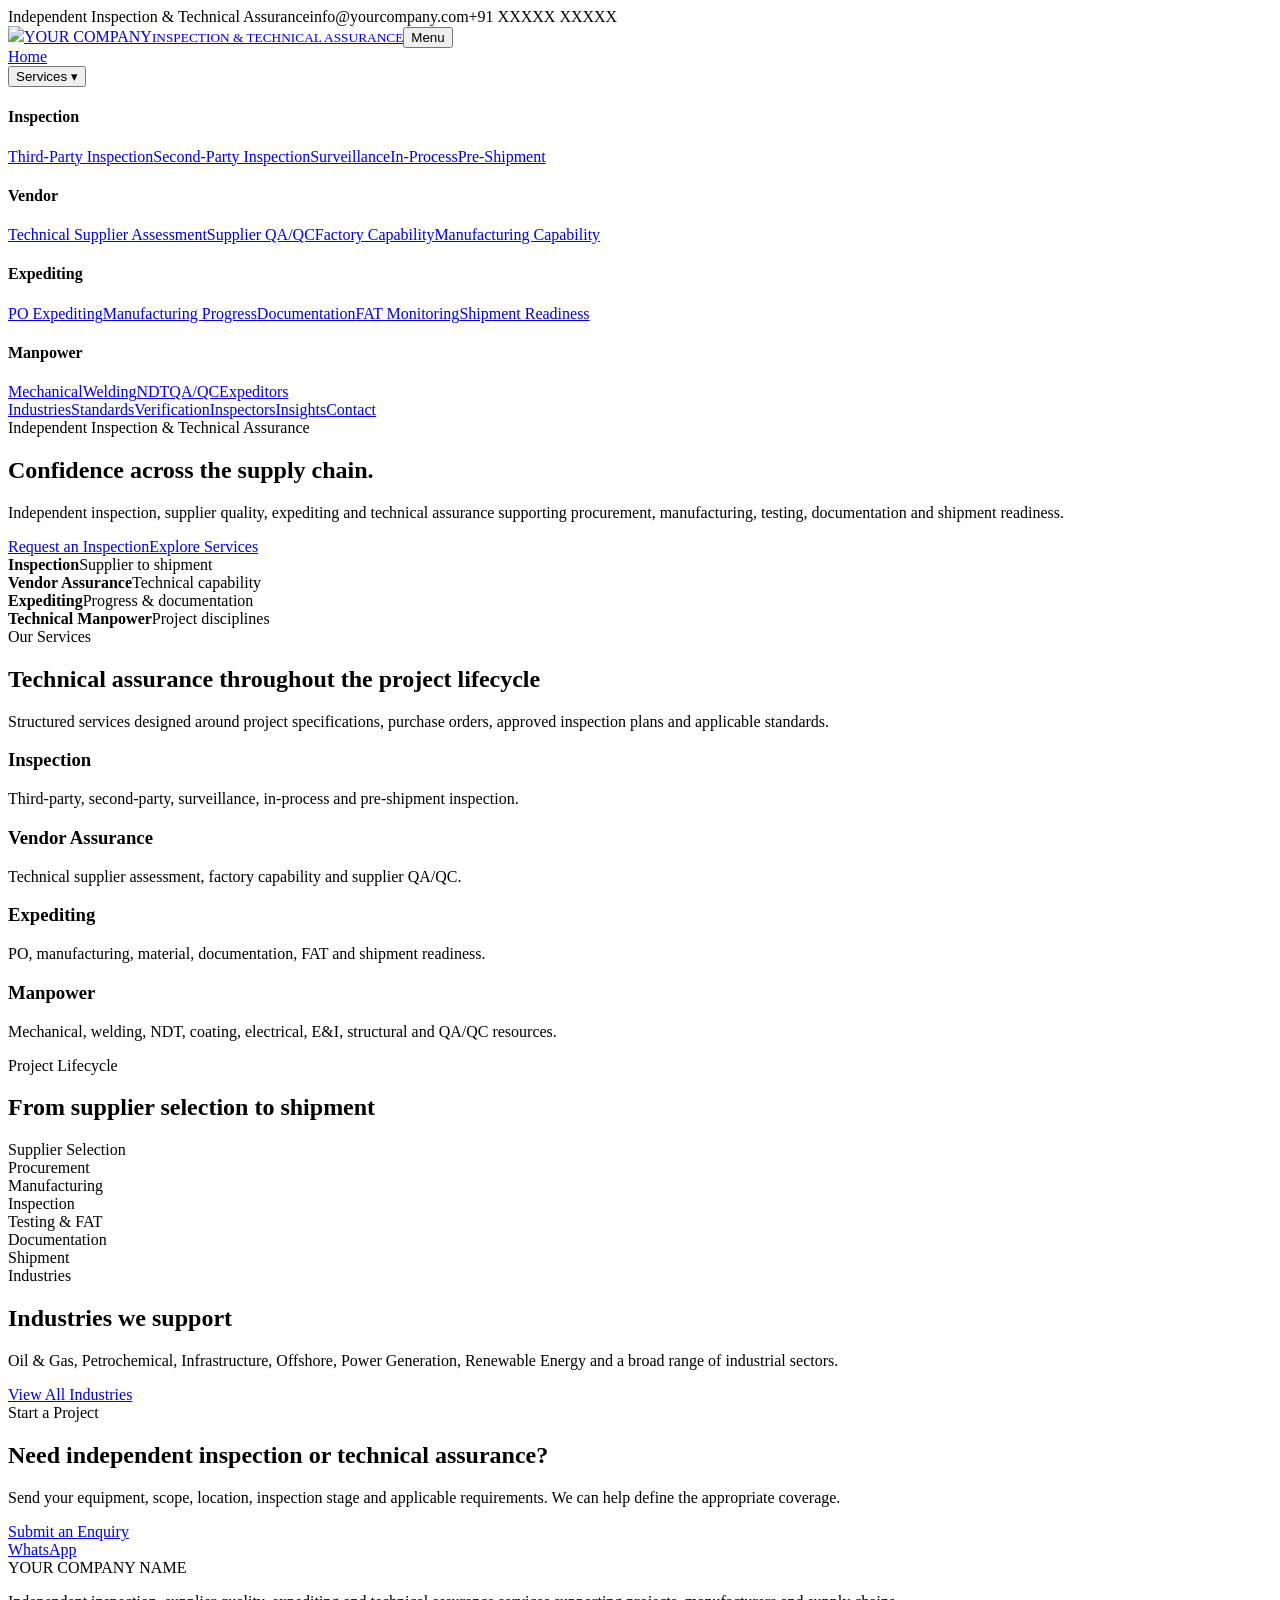
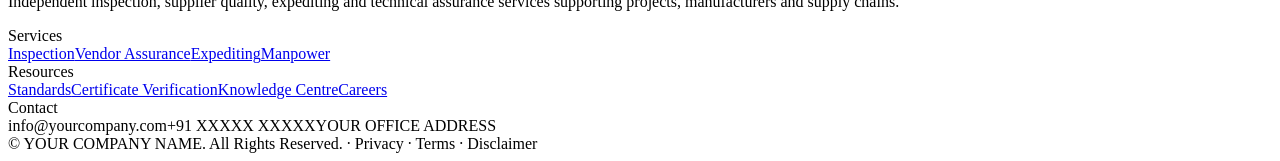
==== commit 53da42e4: "Add files via upload" ====
--- a/index.html
+++ b/index.html
@@ -1,7 +1 @@
-<!doctype html><html lang="en"><head><meta charset="utf-8"><meta name="viewport" content="width=device-width,initial-scale=1"><meta name="description" content="Independent inspection, technical assurance, supplier quality, expediting and manpower services."><title>Independent Inspection & Technical Assurance</title><link rel="stylesheet" href="css/style.css"></head><body>
-<header><div class="container header-inner"><a class="brand" href="index.html"><span data-short-name>YOUR COMPANY</span><small>INSPECTION & TECHNICAL ASSURANCE</small></a><button class="mobile-toggle" aria-expanded="false">Menu</button><nav class="site-nav"><a class="active" href="index.html">Home</a><a class="" href="about.html">About</a><a class="" href="services.html">Services</a><a class="" href="industries.html">Industries</a><a class="" href="standards.html">Standards</a><a class="" href="manpower.html">Inspectors</a><a class="" href="careers.html">Careers</a><a class="" href="insights.html">Insights</a><a class="" href="contact.html">Contact</a></nav></div></header><section class="hero"><div class="container"><div class="eyebrow">Independent Inspection & Technical Assurance</div><h1>Confidence across the supply chain.</h1><p data-description>Independent inspection, supplier quality, expediting and technical assurance services supporting projects, manufacturers and supply chains.</p><a class="btn btn-primary" href="contact.html">Request an Inspection</a><a class="btn btn-outline" href="services.html">Explore Services</a></div></section>
-<section class="section"><div class="container"><div class="eyebrow">Our Scope</div><h2>Technical assurance from supplier to site</h2><p class="lead">We support procurement, manufacturing, inspection, testing, documentation and shipment-readiness activities with structured quality and technical oversight.</p></div></section>
-<section class="section alt"><div class="container"><div class="eyebrow">Industries</div><h2>Industries we support</h2><p class="lead">Broad industrial coverage with services adapted to project specifications, purchase orders, applicable standards and client requirements.</p><div class="industry-grid" id="industry-grid"></div></div></section>
-<section class="cta"><div class="container"><div class="eyebrow">Start a Project</div><h2>Need inspection or technical assurance support?</h2><p>Share your scope, location, equipment and required inspection stage. Our team can help define the appropriate service and inspection coverage.</p><a class="btn btn-primary" href="contact.html">Contact Us</a></div></section>
-<footer><div class="container footer-grid"><div><div class="footer-title" data-company-name>YOUR COMPANY NAME</div><p data-description>Independent inspection, supplier quality, expediting and technical assurance services supporting projects, manufacturers and supply chains.</p></div><div><div class="footer-title">Company</div><div class="footer-links"><a href="about.html">About</a><a href="careers.html">Careers</a><a href="insights.html">Insights</a><a href="contact.html">Contact</a></div></div><div><div class="footer-title">Contact</div><div class="footer-links"><a data-email>info@yourcompany.com</a><a data-phone>+91 XXXXX XXXXX</a><span data-address>YOUR OFFICE ADDRESS</span></div></div></div><div class="container copyright">© <span data-year></span> <span data-company-name>YOUR COMPANY NAME</span>. All Rights Reserved. · Privacy · Terms · Disclaimer</div></footer>
-<script src="js/config.js"></script><script src="js/main.js"></script></body></html>+<!doctype html><html lang="en"><head><meta charset="utf-8"><meta name="viewport" content="width=device-width,initial-scale=1"><meta name="description" content="Independent inspection, technical assurance, supplier quality and expediting services."><title>Independent Inspection & Technical Assurance</title><link rel="stylesheet" href="css/style.css"></head><body><div class="topbar"><div class="container"><span>Independent Inspection & Technical Assurance</span><a data-email>info@yourcompany.com</a><a data-phone>+91 XXXXX XXXXX</a></div></div><header><div class="container header-inner"><a class="brand" href="index.html"><img data-logo src="assets/logo/logo-placeholder.svg"><span class="brand-text"><span data-short>YOUR COMPANY</span><small>INSPECTION & TECHNICAL ASSURANCE</small></span></a><button class="mobile" aria-label="Open menu">Menu</button><nav class="nav"><a href="index.html">Home</a><div class="nav-item"><button class="nav-btn">Services ▾</button><div class="mega"><div class="mega-grid"><div><h4>Inspection</h4><a href="services.html#inspection">Third-Party Inspection</a><a href="services.html#inspection">Second-Party Inspection</a><a href="services.html#inspection">Surveillance</a><a href="services.html#inspection">In-Process</a><a href="services.html#inspection">Pre-Shipment</a></div><div><h4>Vendor</h4><a href="services.html#vendor">Technical Supplier Assessment</a><a href="services.html#vendor">Supplier QA/QC</a><a href="services.html#vendor">Factory Capability</a><a href="services.html#vendor">Manufacturing Capability</a></div><div><h4>Expediting</h4><a href="services.html#expediting">PO Expediting</a><a href="services.html#expediting">Manufacturing Progress</a><a href="services.html#expediting">Documentation</a><a href="services.html#expediting">FAT Monitoring</a><a href="services.html#expediting">Shipment Readiness</a></div><div><h4>Manpower</h4><a href="services.html#manpower">Mechanical</a><a href="services.html#manpower">Welding</a><a href="services.html#manpower">NDT</a><a href="services.html#manpower">QA/QC</a><a href="services.html#manpower">Expeditors</a></div></div></div></div><a href="industries.html">Industries</a><a href="standards.html">Standards</a><a href="verification.html">Verification</a><a href="manpower.html">Inspectors</a><a href="insights.html">Insights</a><a href="contact.html">Contact</a></nav></div></header><section class="hero"><div class="container"><div class="eyebrow">Independent Inspection & Technical Assurance</div><h1>Confidence across the supply chain.</h1><p>Independent inspection, supplier quality, expediting and technical assurance supporting procurement, manufacturing, testing, documentation and shipment readiness.</p><div class="actions"><a class="btn primary" href="contact.html">Request an Inspection</a><a class="btn outline" href="services.html">Explore Services</a></div></div></section><section class="trust"><div class="container trust-grid"><div><strong>Inspection</strong><span>Supplier to shipment</span></div><div><strong>Vendor Assurance</strong><span>Technical capability</span></div><div><strong>Expediting</strong><span>Progress & documentation</span></div><div><strong>Technical Manpower</strong><span>Project disciplines</span></div></div></section><section class="section"><div class="container"><div class="eyebrow">Our Services</div><h2>Technical assurance throughout the project lifecycle</h2><p class="lead">Structured services designed around project specifications, purchase orders, approved inspection plans and applicable standards.</p><div class="cards"><article class="card"><h3>Inspection</h3><p>Third-party, second-party, surveillance, in-process and pre-shipment inspection.</p></article><article class="card"><h3>Vendor Assurance</h3><p>Technical supplier assessment, factory capability and supplier QA/QC.</p></article><article class="card"><h3>Expediting</h3><p>PO, manufacturing, material, documentation, FAT and shipment readiness.</p></article><article class="card"><h3>Manpower</h3><p>Mechanical, welding, NDT, coating, electrical, E&I, structural and QA/QC resources.</p></article></div></div></section><section class="section alt"><div class="container"><div class="eyebrow">Project Lifecycle</div><h2>From supplier selection to shipment</h2><div class="timeline"><div class="step">Supplier Selection</div><div class="step">Procurement</div><div class="step">Manufacturing</div><div class="step">Inspection</div><div class="step">Testing & FAT</div><div class="step">Documentation</div><div class="step">Shipment</div></div></div></section><section class="section"><div class="container"><div class="eyebrow">Industries</div><h2>Industries we support</h2><p class="lead">Oil & Gas, Petrochemical, Infrastructure, Offshore, Power Generation, Renewable Energy and a broad range of industrial sectors.</p><a class="btn dark" href="industries.html">View All Industries</a></div></section><section class="cta"><div class="container"><div class="eyebrow">Start a Project</div><h2>Need independent inspection or technical assurance?</h2><p>Send your equipment, scope, location, inspection stage and applicable requirements. We can help define the appropriate coverage.</p><a class="btn primary" href="contact.html">Submit an Enquiry</a></div></section><a class="whatsapp" data-wa href="#">WhatsApp</a><footer><div class="container footer-grid"><div><div class="footer-title" data-company>YOUR COMPANY NAME</div><p>Independent inspection, supplier quality, expediting and technical assurance services supporting projects, manufacturers and supply chains.</p></div><div><div class="footer-title">Services</div><div class="footer-links"><a href="services.html#inspection">Inspection</a><a href="services.html#vendor">Vendor Assurance</a><a href="services.html#expediting">Expediting</a><a href="services.html#manpower">Manpower</a></div></div><div><div class="footer-title">Resources</div><div class="footer-links"><a href="standards.html">Standards</a><a href="verification.html">Certificate Verification</a><a href="insights.html">Knowledge Centre</a><a href="careers.html">Careers</a></div></div><div><div class="footer-title">Contact</div><div class="footer-links"><a data-email>info@yourcompany.com</a><a data-phone>+91 XXXXX XXXXX</a><span data-address>YOUR OFFICE ADDRESS</span></div></div></div><div class="container copyright">© <span data-year></span> <span data-company>YOUR COMPANY NAME</span>. All Rights Reserved. · Privacy · Terms · Disclaimer</div></footer><script src="js/config.js"></script><script src="js/main.js"></script></body></html>
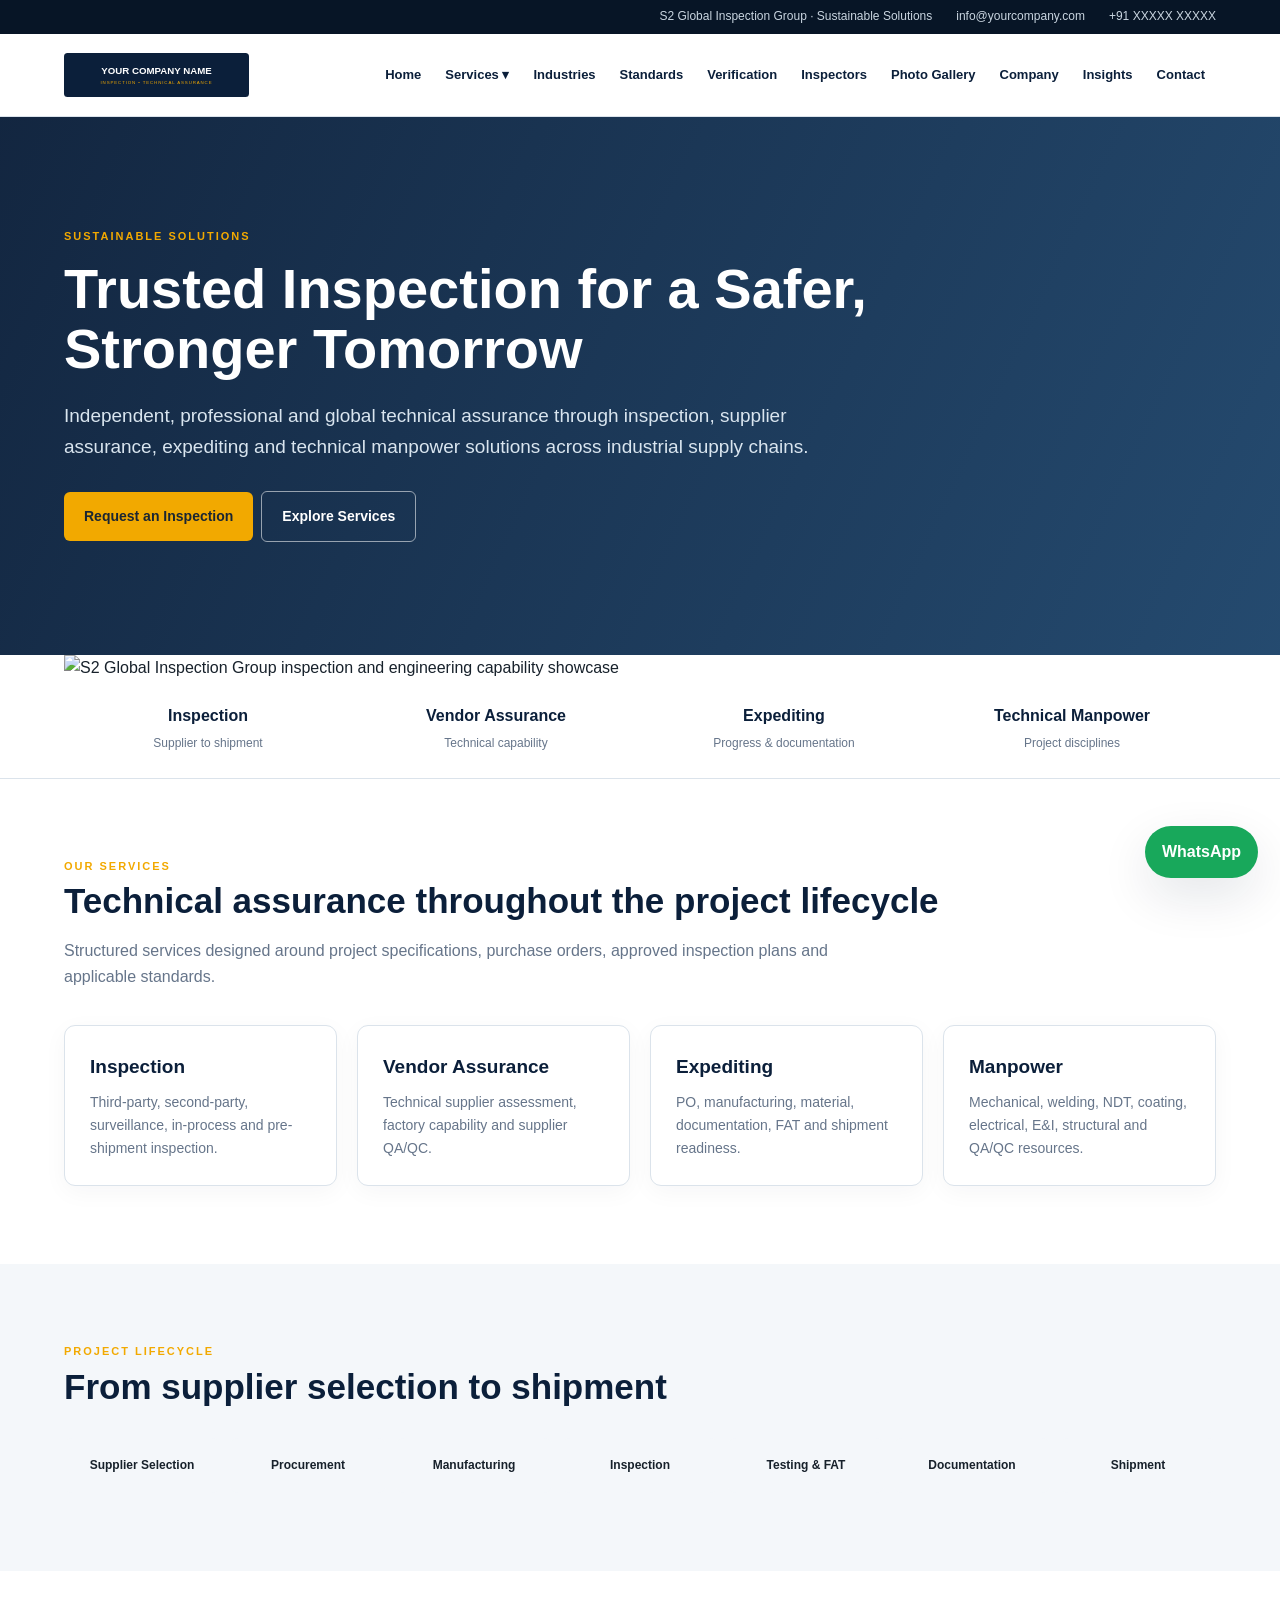
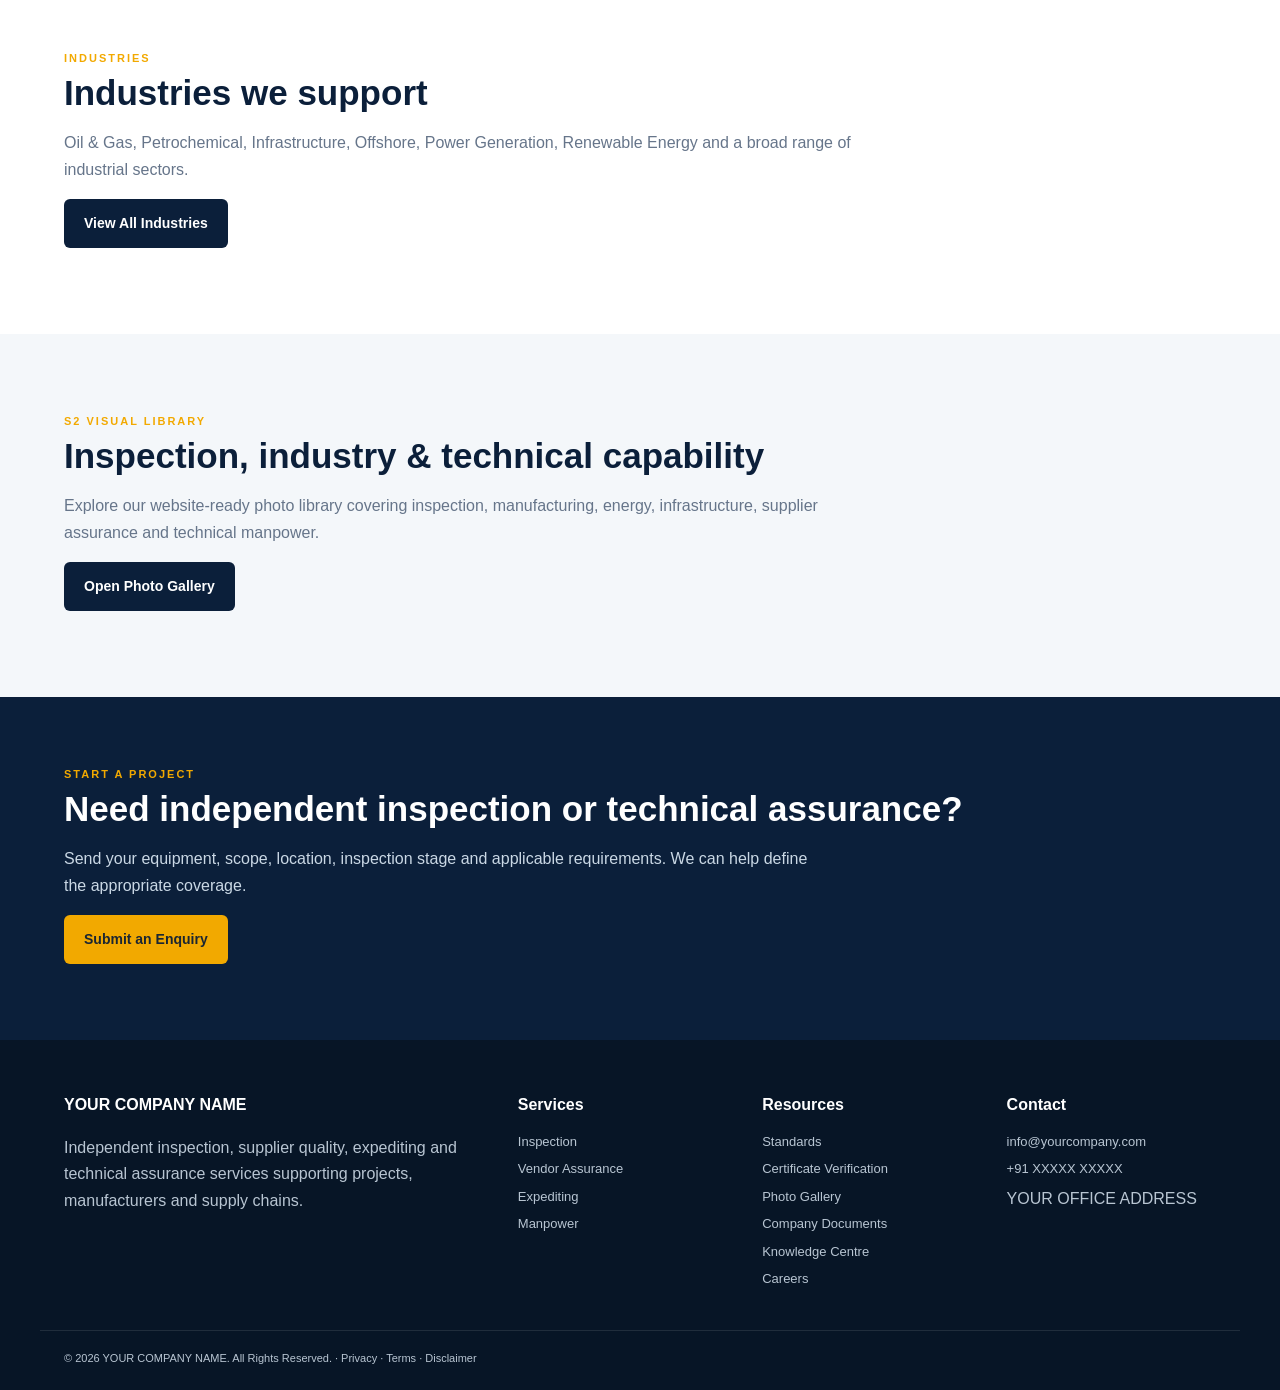
==== commit 65d0f53e: "Add files via upload" ====
--- a/index.html
+++ b/index.html
@@ -1 +1 @@
-<!doctype html><html lang="en"><head><meta charset="utf-8"><meta name="viewport" content="width=device-width,initial-scale=1"><meta name="description" content="Independent inspection, technical assurance, supplier quality and expediting services."><title>Independent Inspection & Technical Assurance</title><link rel="stylesheet" href="css/style.css"></head><body><div class="topbar"><div class="container"><span>Independent Inspection & Technical Assurance</span><a data-email>info@yourcompany.com</a><a data-phone>+91 XXXXX XXXXX</a></div></div><header><div class="container header-inner"><a class="brand" href="index.html"><img data-logo src="assets/logo/logo-placeholder.svg"><span class="brand-text"><span data-short>YOUR COMPANY</span><small>INSPECTION & TECHNICAL ASSURANCE</small></span></a><button class="mobile" aria-label="Open menu">Menu</button><nav class="nav"><a href="index.html">Home</a><div class="nav-item"><button class="nav-btn">Services ▾</button><div class="mega"><div class="mega-grid"><div><h4>Inspection</h4><a href="services.html#inspection">Third-Party Inspection</a><a href="services.html#inspection">Second-Party Inspection</a><a href="services.html#inspection">Surveillance</a><a href="services.html#inspection">In-Process</a><a href="services.html#inspection">Pre-Shipment</a></div><div><h4>Vendor</h4><a href="services.html#vendor">Technical Supplier Assessment</a><a href="services.html#vendor">Supplier QA/QC</a><a href="services.html#vendor">Factory Capability</a><a href="services.html#vendor">Manufacturing Capability</a></div><div><h4>Expediting</h4><a href="services.html#expediting">PO Expediting</a><a href="services.html#expediting">Manufacturing Progress</a><a href="services.html#expediting">Documentation</a><a href="services.html#expediting">FAT Monitoring</a><a href="services.html#expediting">Shipment Readiness</a></div><div><h4>Manpower</h4><a href="services.html#manpower">Mechanical</a><a href="services.html#manpower">Welding</a><a href="services.html#manpower">NDT</a><a href="services.html#manpower">QA/QC</a><a href="services.html#manpower">Expeditors</a></div></div></div></div><a href="industries.html">Industries</a><a href="standards.html">Standards</a><a href="verification.html">Verification</a><a href="manpower.html">Inspectors</a><a href="insights.html">Insights</a><a href="contact.html">Contact</a></nav></div></header><section class="hero"><div class="container"><div class="eyebrow">Independent Inspection & Technical Assurance</div><h1>Confidence across the supply chain.</h1><p>Independent inspection, supplier quality, expediting and technical assurance supporting procurement, manufacturing, testing, documentation and shipment readiness.</p><div class="actions"><a class="btn primary" href="contact.html">Request an Inspection</a><a class="btn outline" href="services.html">Explore Services</a></div></div></section><section class="trust"><div class="container trust-grid"><div><strong>Inspection</strong><span>Supplier to shipment</span></div><div><strong>Vendor Assurance</strong><span>Technical capability</span></div><div><strong>Expediting</strong><span>Progress & documentation</span></div><div><strong>Technical Manpower</strong><span>Project disciplines</span></div></div></section><section class="section"><div class="container"><div class="eyebrow">Our Services</div><h2>Technical assurance throughout the project lifecycle</h2><p class="lead">Structured services designed around project specifications, purchase orders, approved inspection plans and applicable standards.</p><div class="cards"><article class="card"><h3>Inspection</h3><p>Third-party, second-party, surveillance, in-process and pre-shipment inspection.</p></article><article class="card"><h3>Vendor Assurance</h3><p>Technical supplier assessment, factory capability and supplier QA/QC.</p></article><article class="card"><h3>Expediting</h3><p>PO, manufacturing, material, documentation, FAT and shipment readiness.</p></article><article class="card"><h3>Manpower</h3><p>Mechanical, welding, NDT, coating, electrical, E&I, structural and QA/QC resources.</p></article></div></div></section><section class="section alt"><div class="container"><div class="eyebrow">Project Lifecycle</div><h2>From supplier selection to shipment</h2><div class="timeline"><div class="step">Supplier Selection</div><div class="step">Procurement</div><div class="step">Manufacturing</div><div class="step">Inspection</div><div class="step">Testing & FAT</div><div class="step">Documentation</div><div class="step">Shipment</div></div></div></section><section class="section"><div class="container"><div class="eyebrow">Industries</div><h2>Industries we support</h2><p class="lead">Oil & Gas, Petrochemical, Infrastructure, Offshore, Power Generation, Renewable Energy and a broad range of industrial sectors.</p><a class="btn dark" href="industries.html">View All Industries</a></div></section><section class="cta"><div class="container"><div class="eyebrow">Start a Project</div><h2>Need independent inspection or technical assurance?</h2><p>Send your equipment, scope, location, inspection stage and applicable requirements. We can help define the appropriate coverage.</p><a class="btn primary" href="contact.html">Submit an Enquiry</a></div></section><a class="whatsapp" data-wa href="#">WhatsApp</a><footer><div class="container footer-grid"><div><div class="footer-title" data-company>YOUR COMPANY NAME</div><p>Independent inspection, supplier quality, expediting and technical assurance services supporting projects, manufacturers and supply chains.</p></div><div><div class="footer-title">Services</div><div class="footer-links"><a href="services.html#inspection">Inspection</a><a href="services.html#vendor">Vendor Assurance</a><a href="services.html#expediting">Expediting</a><a href="services.html#manpower">Manpower</a></div></div><div><div class="footer-title">Resources</div><div class="footer-links"><a href="standards.html">Standards</a><a href="verification.html">Certificate Verification</a><a href="insights.html">Knowledge Centre</a><a href="careers.html">Careers</a></div></div><div><div class="footer-title">Contact</div><div class="footer-links"><a data-email>info@yourcompany.com</a><a data-phone>+91 XXXXX XXXXX</a><span data-address>YOUR OFFICE ADDRESS</span></div></div></div><div class="container copyright">© <span data-year></span> <span data-company>YOUR COMPANY NAME</span>. All Rights Reserved. · Privacy · Terms · Disclaimer</div></footer><script src="js/config.js"></script><script src="js/main.js"></script></body></html>+<!doctype html><html lang="en"><head><meta charset="utf-8"><meta name="viewport" content="width=device-width,initial-scale=1"><meta name="description" content="Independent inspection, technical assurance, supplier quality and expediting services."><title>Independent Inspection & Technical Assurance</title><link rel="stylesheet" href="css/style.css"></head><body><div class="topbar"><div class="container"><span>S2 Global Inspection Group · Sustainable Solutions</span><a data-email>info@yourcompany.com</a><a data-phone>+91 XXXXX XXXXX</a></div></div><header><div class="container header-inner"><a class="brand" href="index.html"><img data-logo src="assets/logo/s2-global-logo.jpg" alt="S2 Global Inspection Group"></a><button class="mobile" aria-label="Open menu">Menu</button><nav class="nav"><a href="index.html">Home</a><div class="nav-item"><button class="nav-btn">Services ▾</button><div class="mega"><div class="mega-grid"><div><h4>Inspection</h4><a href="services.html#inspection">Third-Party Inspection</a><a href="services.html#inspection">Second-Party Inspection</a><a href="services.html#inspection">Surveillance</a><a href="services.html#inspection">In-Process</a><a href="services.html#inspection">Pre-Shipment</a></div><div><h4>Vendor</h4><a href="services.html#vendor">Technical Supplier Assessment</a><a href="services.html#vendor">Supplier QA/QC</a><a href="services.html#vendor">Factory Capability</a><a href="services.html#vendor">Manufacturing Capability</a></div><div><h4>Expediting</h4><a href="services.html#expediting">PO Expediting</a><a href="services.html#expediting">Manufacturing Progress</a><a href="services.html#expediting">Documentation</a><a href="services.html#expediting">FAT Monitoring</a><a href="services.html#expediting">Shipment Readiness</a></div><div><h4>Manpower</h4><a href="services.html#manpower">Mechanical</a><a href="services.html#manpower">Welding</a><a href="services.html#manpower">NDT</a><a href="services.html#manpower">QA/QC</a><a href="services.html#manpower">Expeditors</a></div></div></div></div><a href="industries.html">Industries</a><a href="standards.html">Standards</a><a href="verification.html">Verification</a><a href="manpower.html">Inspectors</a><a href="gallery.html">Photo Gallery</a><a href="company-documents.html">Company</a><a href="insights.html">Insights</a><a href="contact.html">Contact</a></nav></div></header><section class="hero"><div class="container"><div class="eyebrow">Sustainable Solutions</div><h1>Trusted Inspection for a Safer, Stronger Tomorrow</h1><p>Independent, professional and global technical assurance through inspection, supplier assurance, expediting and technical manpower solutions across industrial supply chains.</p><div class="actions"><a class="btn primary" href="contact.html">Request an Inspection</a><a class="btn outline" href="services.html">Explore Services</a></div></div></section><section class="showcase"><div class="container"><img src="assets/images/s2-visual-showcase.png" alt="S2 Global Inspection Group inspection and engineering capability showcase" loading="eager"></div></section><section class="trust"><div class="container trust-grid"><div><strong>Inspection</strong><span>Supplier to shipment</span></div><div><strong>Vendor Assurance</strong><span>Technical capability</span></div><div><strong>Expediting</strong><span>Progress & documentation</span></div><div><strong>Technical Manpower</strong><span>Project disciplines</span></div></div></section><section class="section"><div class="container"><div class="eyebrow">Our Services</div><h2>Technical assurance throughout the project lifecycle</h2><p class="lead">Structured services designed around project specifications, purchase orders, approved inspection plans and applicable standards.</p><div class="cards"><article class="card"><h3>Inspection</h3><p>Third-party, second-party, surveillance, in-process and pre-shipment inspection.</p></article><article class="card"><h3>Vendor Assurance</h3><p>Technical supplier assessment, factory capability and supplier QA/QC.</p></article><article class="card"><h3>Expediting</h3><p>PO, manufacturing, material, documentation, FAT and shipment readiness.</p></article><article class="card"><h3>Manpower</h3><p>Mechanical, welding, NDT, coating, electrical, E&I, structural and QA/QC resources.</p></article></div></div></section><section class="section alt"><div class="container"><div class="eyebrow">Project Lifecycle</div><h2>From supplier selection to shipment</h2><div class="timeline"><div class="step">Supplier Selection</div><div class="step">Procurement</div><div class="step">Manufacturing</div><div class="step">Inspection</div><div class="step">Testing & FAT</div><div class="step">Documentation</div><div class="step">Shipment</div></div></div></section><section class="section"><div class="container"><div class="eyebrow">Industries</div><h2>Industries we support</h2><p class="lead">Oil & Gas, Petrochemical, Infrastructure, Offshore, Power Generation, Renewable Energy and a broad range of industrial sectors.</p><a class="btn dark" href="industries.html">View All Industries</a></div></section><section class="section alt"><div class="container"><div class="eyebrow">S2 Visual Library</div><h2>Inspection, industry & technical capability</h2><p class="lead">Explore our website-ready photo library covering inspection, manufacturing, energy, infrastructure, supplier assurance and technical manpower.</p><div class="photo-strip" id="photo-strip"></div><a class="btn dark" href="gallery.html">Open Photo Gallery</a></div></section><section class="cta"><div class="container"><div class="eyebrow">Start a Project</div><h2>Need independent inspection or technical assurance?</h2><p>Send your equipment, scope, location, inspection stage and applicable requirements. We can help define the appropriate coverage.</p><a class="btn primary" href="contact.html">Submit an Enquiry</a></div></section><a class="whatsapp" data-wa href="#">WhatsApp</a><footer><div class="container footer-grid"><div><div class="footer-title" data-company>YOUR COMPANY NAME</div><p>Independent inspection, supplier quality, expediting and technical assurance services supporting projects, manufacturers and supply chains.</p></div><div><div class="footer-title">Services</div><div class="footer-links"><a href="services.html#inspection">Inspection</a><a href="services.html#vendor">Vendor Assurance</a><a href="services.html#expediting">Expediting</a><a href="services.html#manpower">Manpower</a></div></div><div><div class="footer-title">Resources</div><div class="footer-links"><a href="standards.html">Standards</a><a href="verification.html">Certificate Verification</a><a href="gallery.html">Photo Gallery</a><a href="company-documents.html">Company Documents</a><a href="insights.html">Knowledge Centre</a><a href="careers.html">Careers</a></div></div><div><div class="footer-title">Contact</div><div class="footer-links"><a data-email>info@yourcompany.com</a><a data-phone>+91 XXXXX XXXXX</a><span data-address>YOUR OFFICE ADDRESS</span></div></div></div><div class="container copyright">© <span data-year></span> <span data-company>YOUR COMPANY NAME</span>. All Rights Reserved. · Privacy · Terms · Disclaimer</div></footer><script src="js/config.js"></script><script src="js/main.js"></script></body></html>
--- a/css/style.css
+++ b/css/style.css
@@ -0,0 +1,10 @@
+:root{--primary:#0B1F3A;--secondary:#123B63;--accent:#F2A900;--light:#F4F7FA;--text:#17212b;--muted:#66758a;--border:#dbe3eb;--white:#fff;--shadow:0 18px 50px rgba(11,31,58,.11);--container:1200px}
+*{box-sizing:border-box}html{scroll-behavior:smooth}body{margin:0;font-family:Inter,Arial,Helvetica,sans-serif;color:var(--text);line-height:1.65;background:#fff}a{text-decoration:none;color:inherit}.container{max-width:var(--container);margin:auto;padding:0 24px}
+.topbar{background:#071526;color:#c9d5e0;font-size:12px}.topbar .container{display:flex;justify-content:flex-end;gap:24px;padding-top:7px;padding-bottom:7px}.topbar a:hover{color:#fff}
+header{position:sticky;top:0;z-index:1000;background:rgba(255,255,255,.97);border-bottom:1px solid var(--border);backdrop-filter:blur(15px)}.header-inner{height:82px;display:flex;align-items:center;gap:28px}.brand{display:flex;align-items:center;gap:12px;min-width:245px}.brand img{width:185px;height:auto;max-height:56px}.brand-text{font-weight:900;color:var(--primary);font-size:16px;line-height:1.1}.brand-text small{display:block;color:var(--muted);font-size:9px;letter-spacing:1.3px;margin-top:4px}
+.nav{display:flex;align-items:center;gap:2px;margin-left:auto}.nav>a,.nav-btn{font:inherit;border:0;background:none;padding:10px 11px;font-size:13px;font-weight:800;color:var(--primary);cursor:pointer;border-radius:6px}.nav>a:hover,.nav-btn:hover{background:var(--light)}
+.nav-item{position:relative}.mega{position:absolute;right:0;top:47px;width:850px;background:#fff;border:1px solid var(--border);box-shadow:var(--shadow);padding:24px;border-radius:10px;display:none}.nav-item:hover .mega,.nav-item:focus-within .mega{display:block}.mega-grid{display:grid;grid-template-columns:repeat(4,1fr);gap:22px}.mega h4{margin:0 0 8px;color:var(--primary);font-size:13px}.mega a{display:block;font-size:12px;color:var(--muted);padding:4px 0}.mega a:hover{color:var(--secondary)}
+.mobile{display:none;margin-left:auto;background:var(--primary);color:#fff;border:0;padding:9px 12px;border-radius:6px}.hero{background:linear-gradient(115deg,rgba(11,31,58,.97),rgba(18,59,99,.92)),url("../assets/images/industrial-hero.svg") center/cover;color:#fff;padding:110px 0 105px}.hero .eyebrow,.eyebrow{color:var(--accent);font-size:11px;font-weight:900;text-transform:uppercase;letter-spacing:2px}.hero h1{font-size:56px;line-height:1.08;max-width:900px;margin:14px 0 20px}.hero p{max-width:790px;color:#d9e5ef;font-size:19px}.actions{margin-top:28px}.btn{display:inline-block;padding:13px 20px;border-radius:6px;font-weight:900;font-size:14px;margin:0 8px 8px 0}.primary{background:var(--accent);color:#1b2632}.outline{border:1px solid rgba(255,255,255,.55);color:#fff}.dark{background:var(--primary);color:#fff}.section{padding:78px 0}.alt{background:var(--light)}h2{font-size:35px;line-height:1.2;color:var(--primary);margin:5px 0 14px}h3{color:var(--primary)}.lead{color:var(--muted);max-width:800px}.cards{display:grid;grid-template-columns:repeat(4,1fr);gap:20px;margin-top:34px}.card{border:1px solid var(--border);border-radius:11px;padding:25px;background:#fff;box-shadow:0 6px 24px rgba(11,31,58,.04);transition:.2s}.card:hover{transform:translateY(-4px);box-shadow:var(--shadow)}.card h3{font-size:19px;margin:0 0 9px}.card p{font-size:14px;color:var(--muted);margin:0}.service-number{font-size:12px;color:var(--accent);font-weight:900;letter-spacing:1px}.industry-grid{display:grid;grid-template-columns:repeat(3,1fr);gap:20px;margin-top:35px}.industry-card{padding:24px;border:1px solid var(--border);border-radius:10px;background:#fff}.industry-card h3{margin:0 0 7px;font-size:18px}.industry-card p{margin:0;color:var(--muted);font-size:14px}.detail{padding:48px 0;border-top:1px solid var(--border)}.detail-grid{display:grid;grid-template-columns:1fr 2fr;gap:40px}.subgrid{display:grid;grid-template-columns:repeat(3,1fr);gap:10px}.sub{background:var(--light);border-radius:7px;padding:11px 13px;font-size:13px;font-weight:700;color:var(--secondary)}.page-hero{padding:72px 0;background:var(--light);border-bottom:1px solid var(--border)}.page-hero h1{font-size:45px;color:var(--primary);margin:8px 0 10px}.cta{background:var(--primary);color:#fff;padding:68px 0}.cta h2{color:#fff}.cta p{color:#cad8e5;max-width:760px}.form-grid{display:grid;grid-template-columns:1fr 1fr;gap:18px;max-width:900px}.field{display:flex;flex-direction:column;gap:6px}.field.full{grid-column:1/-1}.field label{font-size:12px;font-weight:800;color:var(--primary)}.field input,.field textarea,.field select{font:inherit;padding:12px;border:1px solid var(--border);border-radius:6px}.field textarea{min-height:140px}.verify-box{max-width:760px;border:1px solid var(--border);padding:30px;border-radius:12px;box-shadow:var(--shadow)}.verify-result{margin-top:18px;padding:15px;background:var(--light);display:none}.timeline{display:grid;grid-template-columns:repeat(7,1fr);gap:10px;margin-top:30px}.step{padding:18px 12px;text-align:center;background:var(--light);border-radius:8px;font-weight:800;font-size:12px}.trust{padding:22px 0;border-bottom:1px solid var(--border)}.trust-grid{display:grid;grid-template-columns:repeat(4,1fr);text-align:center}.trust strong{display:block;color:var(--primary)}.trust span{font-size:12px;color:var(--muted)}
+footer{background:#071526;color:#b8c5d2;padding:52px 0 22px}.footer-grid{display:grid;grid-template-columns:2fr 1fr 1fr 1fr;gap:35px}.footer-title{color:#fff;font-weight:900;margin-bottom:12px}.footer-links a{display:block;font-size:13px;margin:6px 0}.copyright{border-top:1px solid rgba(255,255,255,.1);margin-top:35px;padding-top:18px;font-size:11px}.whatsapp{position:fixed;right:22px;bottom:22px;background:#18a85b;color:#fff;padding:13px 17px;border-radius:30px;font-weight:900;box-shadow:var(--shadow);z-index:900}
+@media(max-width:1050px){.nav{display:none}.mobile{display:block}.mobile-open .nav{display:flex;position:absolute;left:0;right:0;top:82px;background:#fff;padding:14px 24px 22px;flex-direction:column;align-items:stretch;border-bottom:1px solid var(--border)}.mobile-open .mega{position:static;width:auto;box-shadow:none;border:0;padding:10px}.mega-grid{grid-template-columns:repeat(2,1fr)}.cards{grid-template-columns:repeat(2,1fr)}.industry-grid{grid-template-columns:repeat(2,1fr)}.timeline{grid-template-columns:repeat(4,1fr)}.footer-grid{grid-template-columns:1fr 1fr}}
+@media(max-width:650px){.topbar{display:none}.brand{min-width:0}.brand img{width:155px}.hero{padding:75px 0}.hero h1{font-size:38px}.section{padding:56px 0}.cards,.industry-grid,.subgrid,.form-grid,.footer-grid{grid-template-columns:1fr}.detail-grid{grid-template-columns:1fr;gap:20px}.timeline{grid-template-columns:1fr 1fr}.page-hero h1{font-size:36px}}
